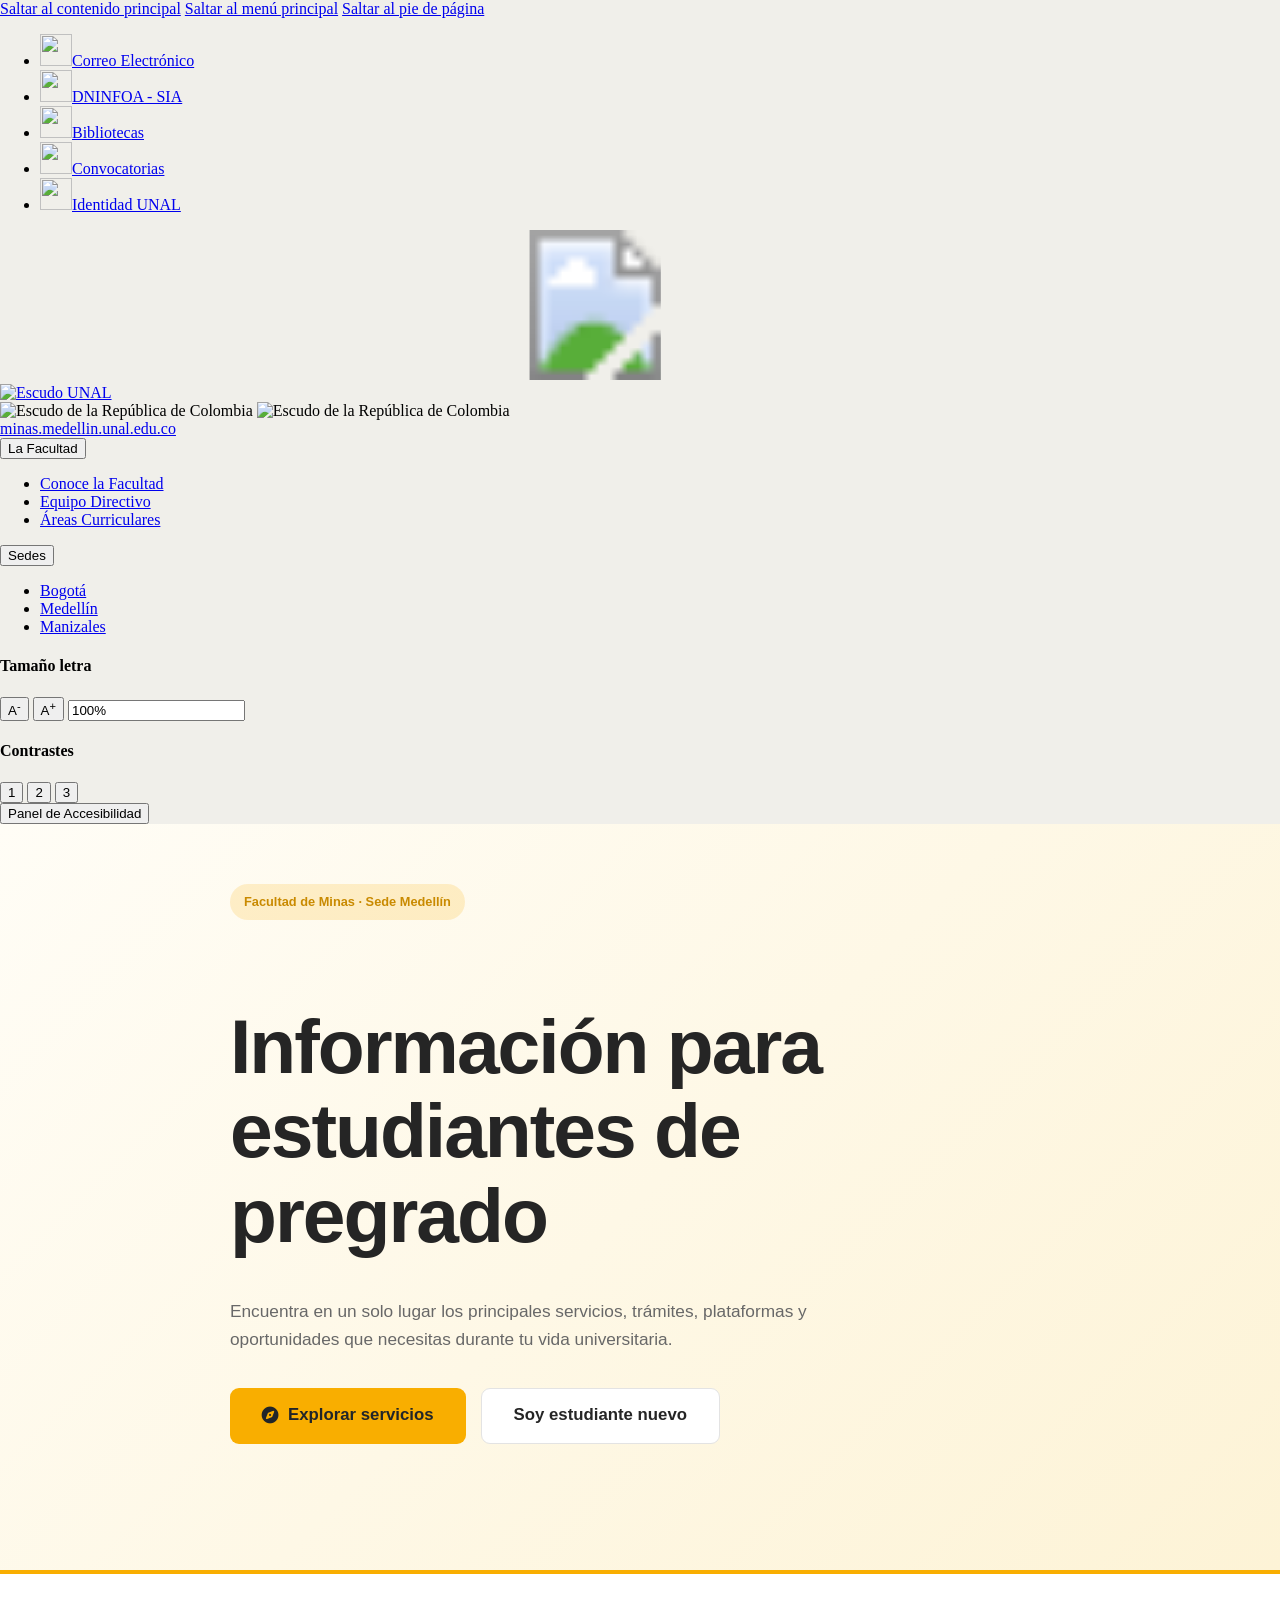
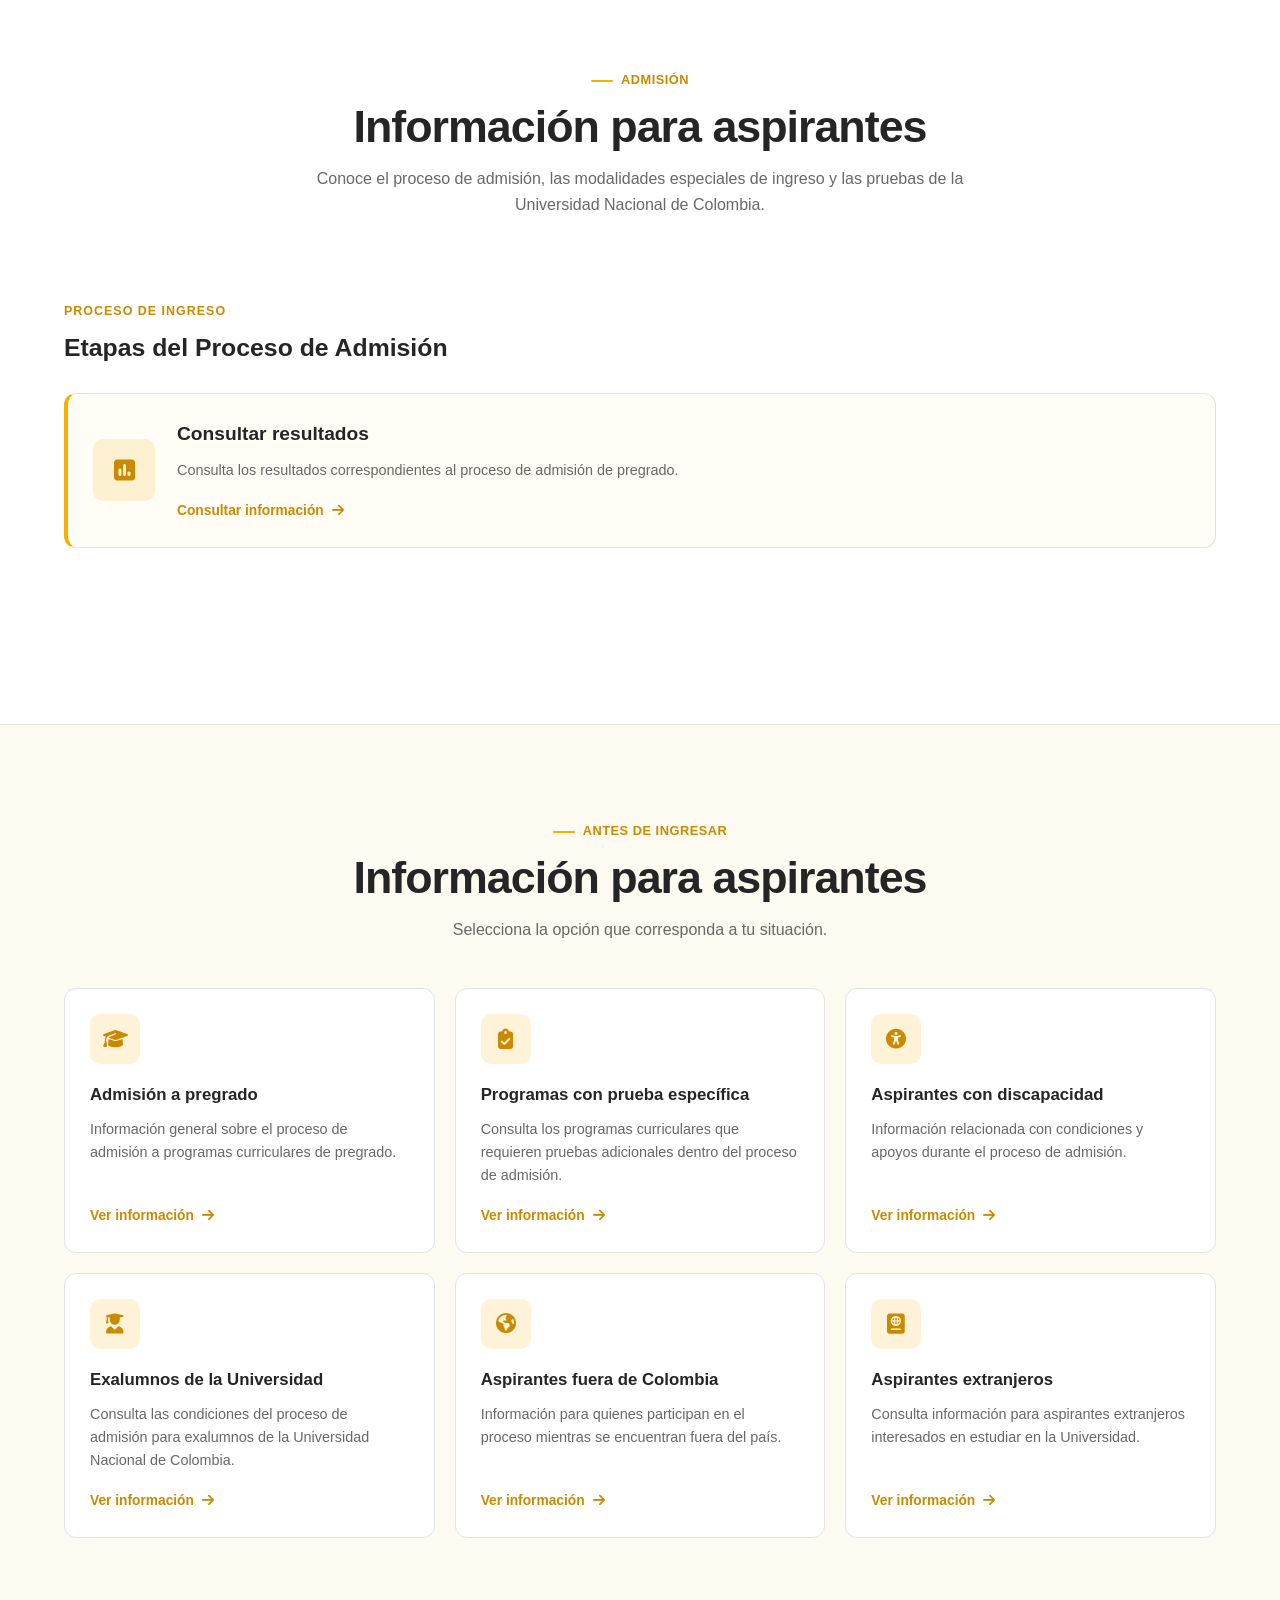
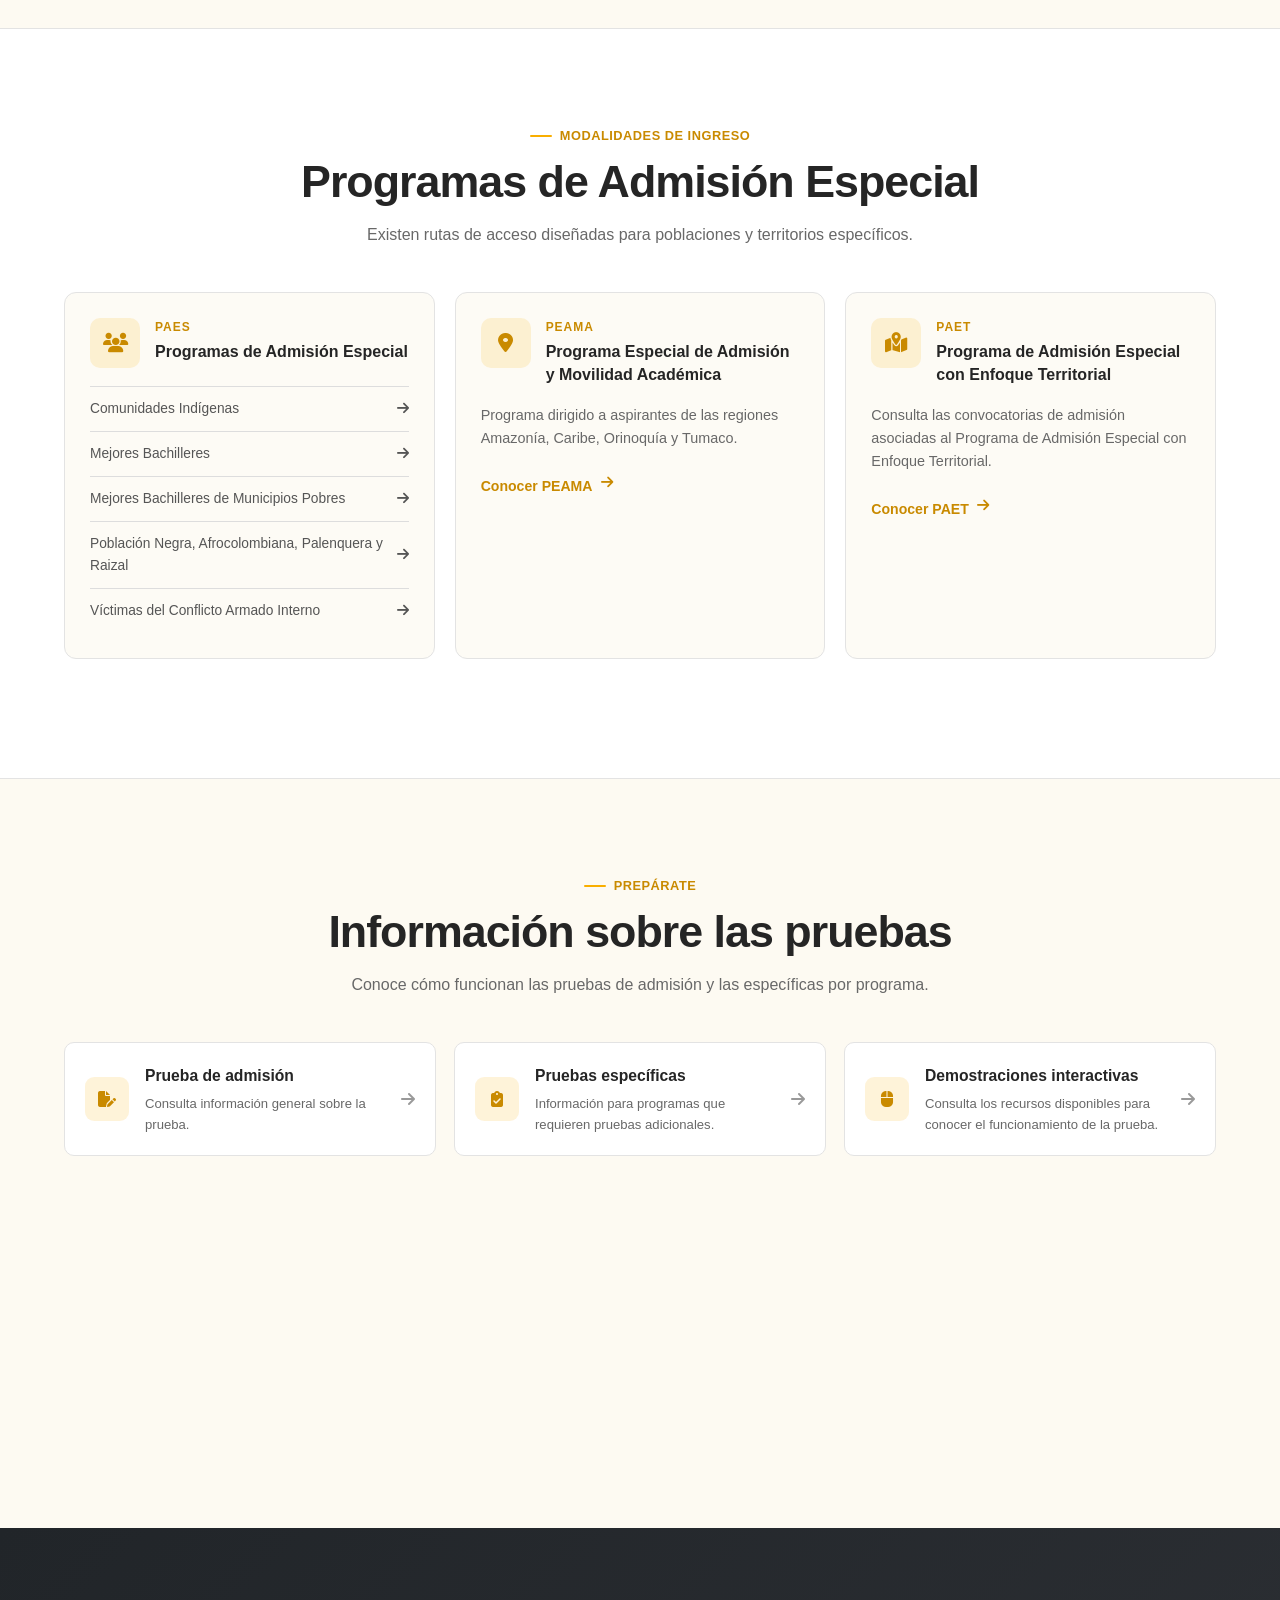
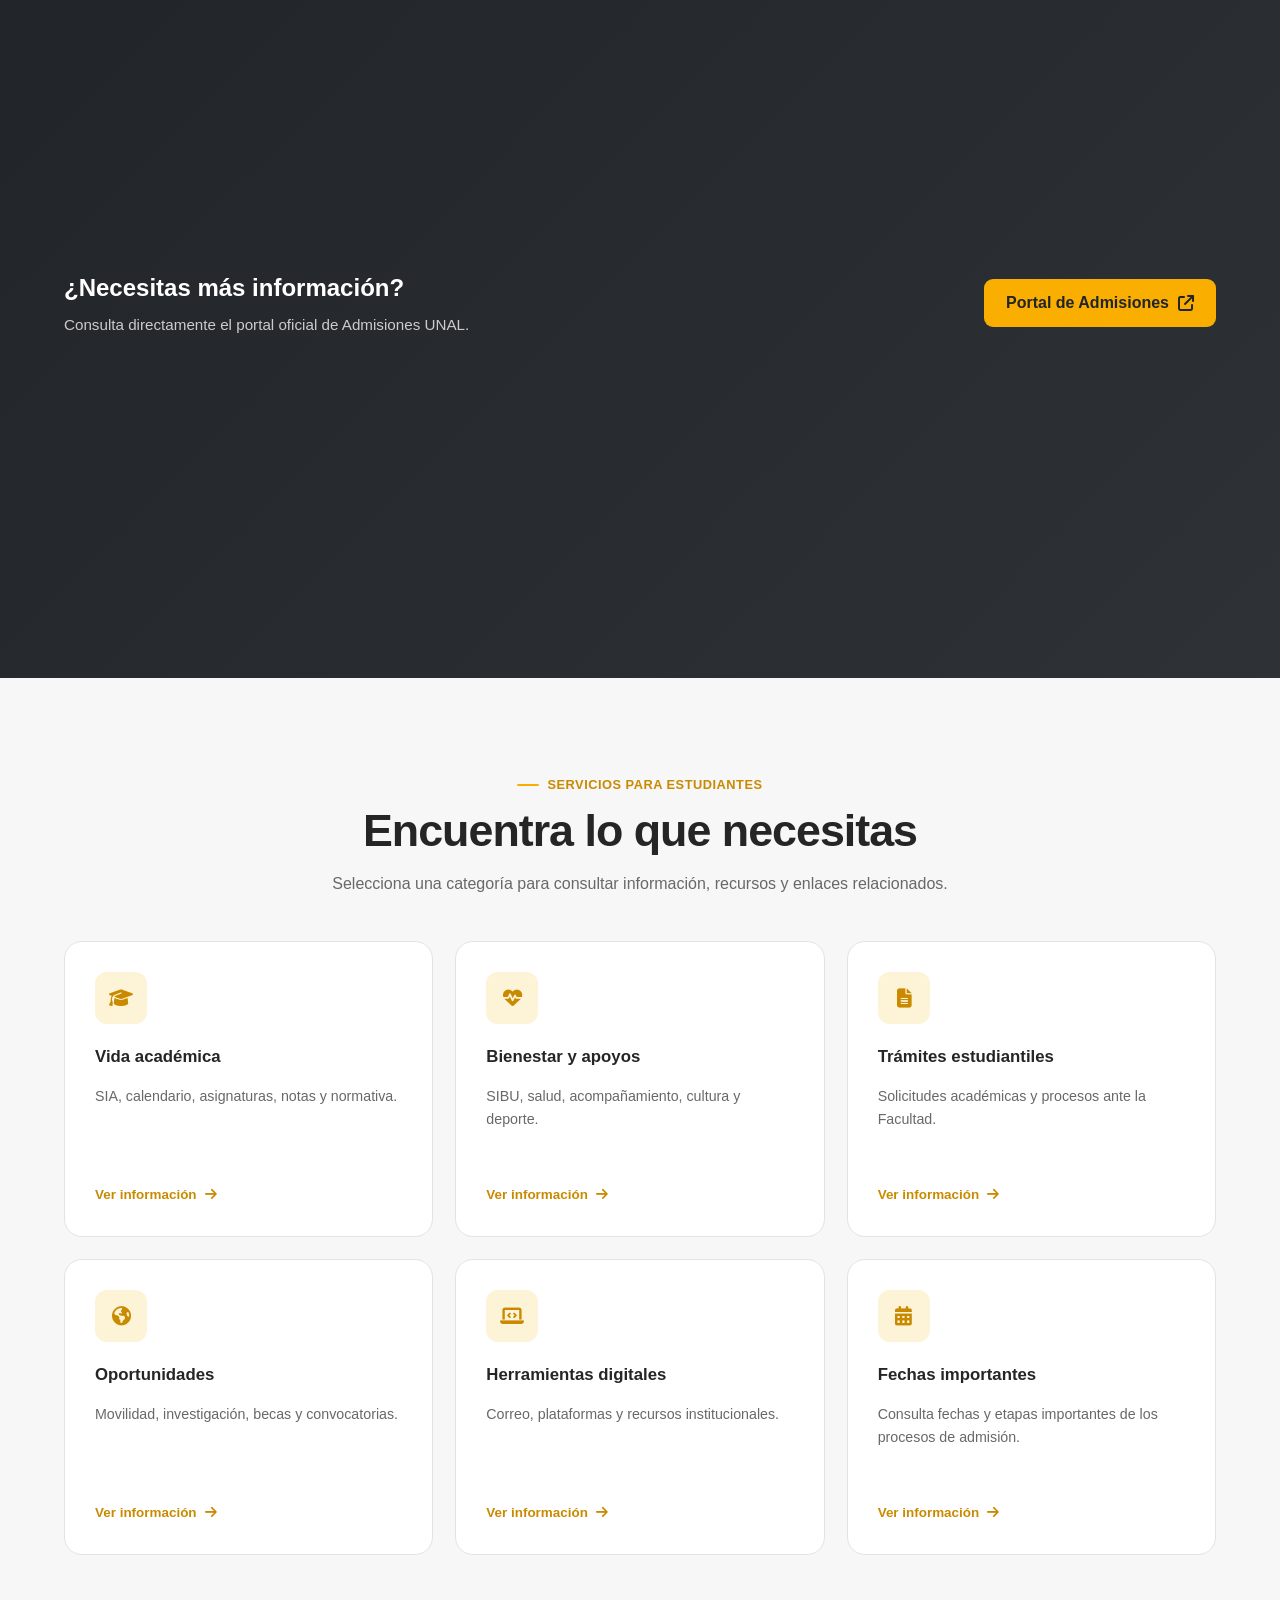
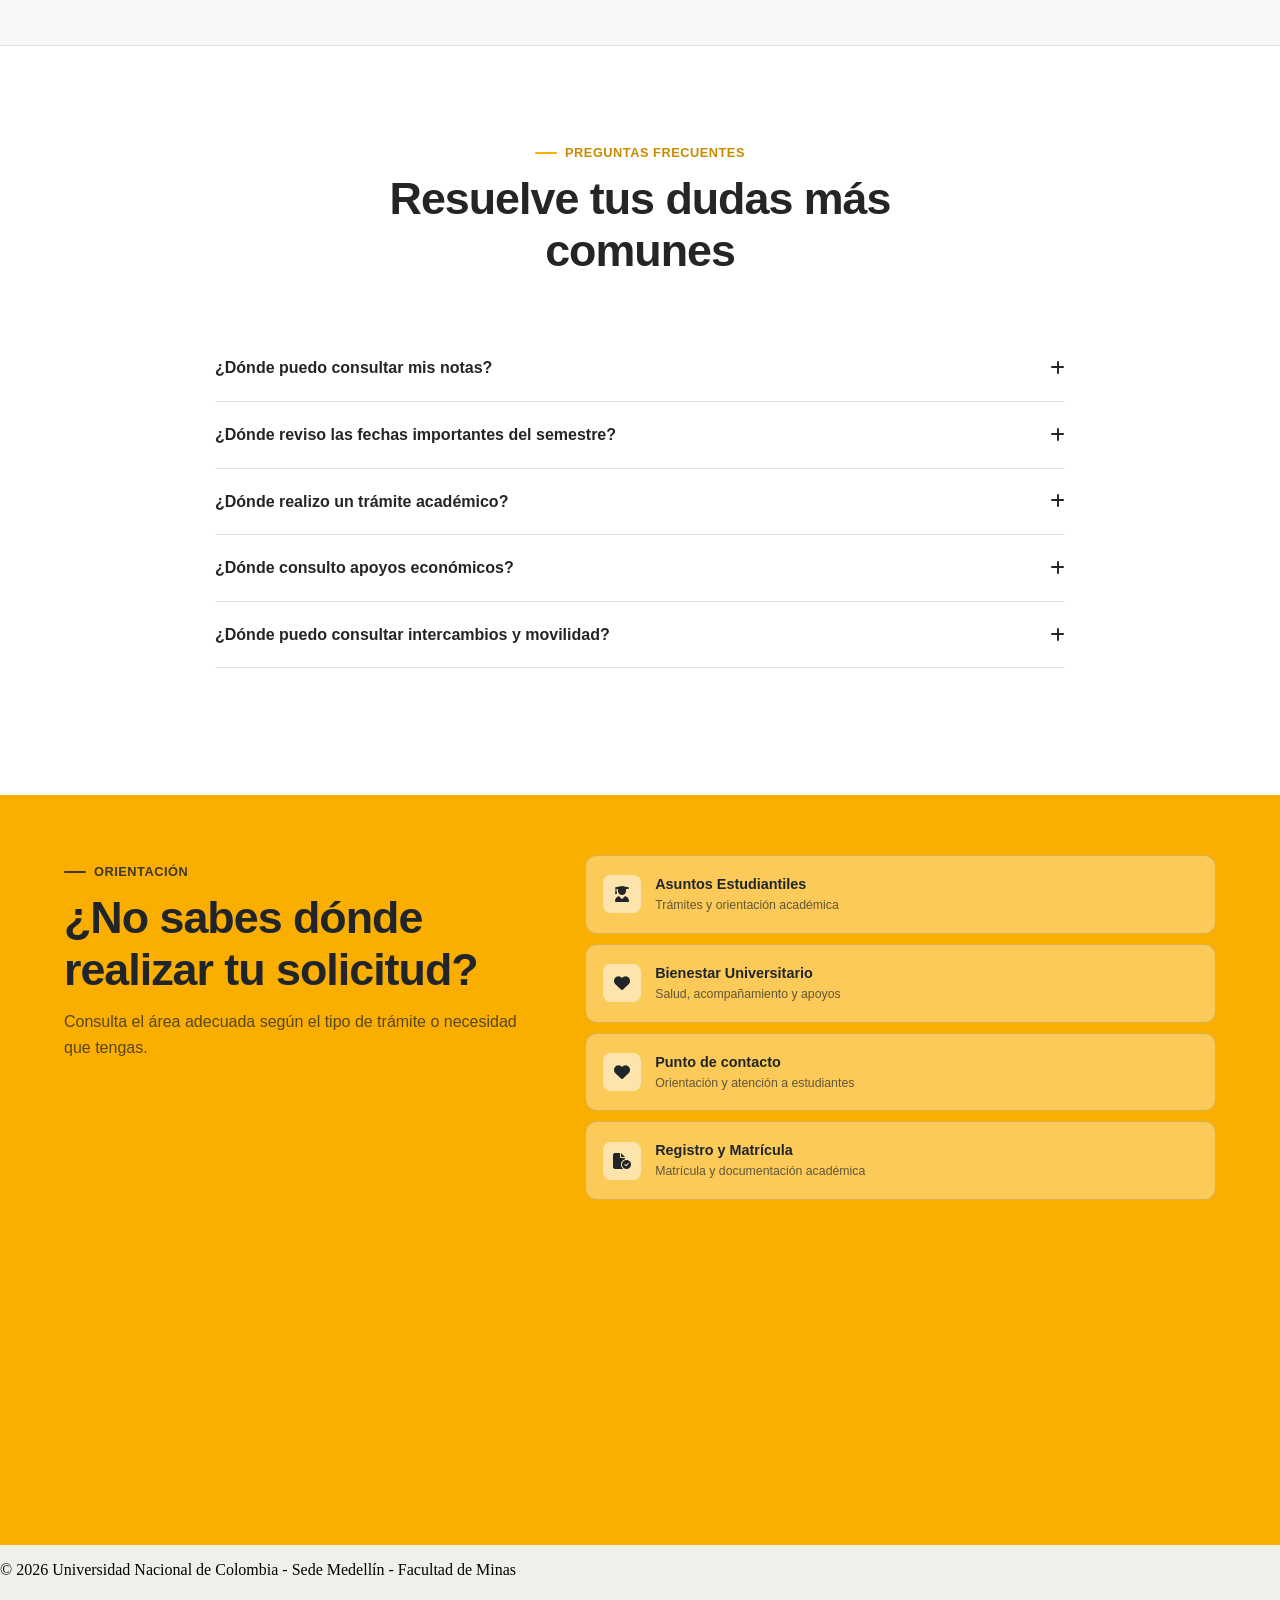
==== otra.html @ f1020b3e "Css modificado" ====
<!DOCTYPE html>
<html lang="es-es" dir="ltr">
<head>
    <meta charset="utf-8">
    <meta name="viewport" content="width=device-width, initial-scale=1.0, minimum-scale=0.5, maximum-scale=5, user-scalable=yes">
    <title>Información para Estudiantes y Aspirantes | Facultad de Minas - UNAL</title>

    <!-- Favicon e Iconos -->
    <link href="https://minas.medellin.unal.edu.co/media/templates/site/unal/images/favicon.ico" rel="icon" type="image/x-icon">
    <link rel="stylesheet" href="https://cdnjs.cloudflare.com/ajax/libs/font-awesome/6.6.0/css/all.min.css">
    <link rel="stylesheet" href="https://cdn.jsdelivr.net/npm/@tabler/icons-webfont@latest/tabler-icons.min.css">

    <!-- Estilos Oficiales UNAL (Joomla Template) -->
    <link href="https://minas.medellin.unal.edu.co/media/templates/site/unal/css/frontend.css?2bc458" rel="stylesheet">
    <link href="https://minas.medellin.unal.edu.co/media/templates/site/unal/css/accesibilidad.css?2bc458" rel="stylesheet">
    <link href="https://minas.medellin.unal.edu.co/media/templates/site/unal/css/bootstrap.min.css?2bc458" rel="stylesheet">
    <link href="https://minas.medellin.unal.edu.co/media/templates/site/unal/css/bootstrap-theme.min.css?2bc458" rel="stylesheet">
    <link href="https://minas.medellin.unal.edu.co/media/templates/site/unal/css/reset.css?2bc458" rel="stylesheet">
    <link href="https://minas.medellin.unal.edu.co/media/templates/site/unal/css/unal.css?2bc458" rel="stylesheet">
    <link href="https://minas.medellin.unal.edu.co/media/templates/site/unal/css/base.css?2bc458" rel="stylesheet">
    <link href="https://minas.medellin.unal.edu.co/media/templates/site/unal/css/tablet.css?2bc458" rel="stylesheet">
    <link href="https://minas.medellin.unal.edu.co/media/templates/site/unal/css/phone.css?2bc458" rel="stylesheet">
    <link href="https://minas.medellin.unal.edu.co/media/templates/site/unal/css/small.css?2bc458" rel="stylesheet">
    <link href="https://minas.medellin.unal.edu.co/media/templates/site/unal/css/sede.css?2bc458" rel="stylesheet">
    <link href="https://minas.medellin.unal.edu.co/media/templates/site/unal/css/template.css?2bc458" rel="stylesheet">
    <link href="https://minas.medellin.unal.edu.co/media/templates/site/unal/css/user.css?2bc458" rel="stylesheet">

    <!-- ============================================================
         ESTILOS UNIFICADOS — PALETA AMARILLA + SISTEMA DE BANDAS
    ============================================================ -->
        <style>
        /* =========================================
           VARIABLES GLOBALES
        ========================================= */
        :root {
            --primary: #f9ae00;          
            --primary-dark: #c98a00;     
            --primary-light: #fdf3d6;    

            --text: #252525;
            --text-soft: #686868;
            --text-on-primary: #212529;  

            --white: #ffffff;
            --border: #e3e3e3;
            --background-soft: #f6f7f6;

            --shadow: 0 12px 35px rgba(0, 0, 0, 0.08);
            --modal-shadow: 0 25px 70px rgba(0, 0, 0, 0.25);

            --radius: 18px;
            /* Ancho máximo del contenido para que no se estire */
            --container: 1180px; 
            --header-height: 150px; 

            /* compatibilidad UNAL */
            --text-color: #212529;
            --link-color: var(--primary);
            --background-color: #f0efea;
        }

        body {
            background-color: var(--background-color);
            margin: 0;
            /* Evita scroll horizontal por desbordamiento */
            overflow-x: hidden; 
        }

        /* =========================================
           MENÚ DESPLEGABLE UNAL
        ========================================= */
        .dropdown-menu li:hover,
        .dropdown-menu li:focus-within,
        ul.dropdown-menu li:hover,
        ul.dropdown-menu li:focus-within {
            background-color: var(--primary, #f9ae00) !important;
        }
        .dropdown-menu a:hover,
        .dropdown-menu a:focus,
        .dropdown-menu a:active,
        .dropdown-menu li:hover a,
        .dropdown-item:hover,
        .dropdown-item:focus,
        .dropdown-item:active {
            background-color: var(--primary, #f9ae00) !important;
            color: var(--text-on-primary) !important;
            text-decoration: none !important;
        }

        /* ============================================================
           WRAPPER DE AISLAMIENTO Y CONTENEDOR
        ============================================================ */
        .unal-app {
            font-family: "Inter", Arial, sans-serif;
            color: var(--text);
            background: white;
            line-height: 1.6;
            overflow-x: hidden;
        }

        .unal-app *,
        .unal-app *::before,
        .unal-app *::after {
            box-sizing: border-box;
        }

        .unal-app a { color: inherit; text-decoration: none; }
        .unal-app button { font: inherit; }
        .unal-app img { max-width: 100%; height: auto; }

        /* ESTA ES LA CORRECCIÓN CLAVE: El contenedor ahora tiene ancho máximo */
        .app-container {
            width: min(90%, var(--container));
            margin: 0 auto;
            /* Nos aseguramos que sea un bloque flex para heredar la alineación */
            display: flex;
            flex-direction: column;
            flex: 1; 
        }

        /* ============================================================
           SISTEMA DE PANTALLAS COMPLETAS Y BANDAS
        ============================================================ */
        .unal-app .band,
        .unal-app .hero,
        .unal-app .contact-band,
        .unal-app .admission-cta {
            width: 100%;
            min-height: calc(100vh - var(--header-height)); 
            display: flex;
            flex-direction: column;
            /* Centrado vertical por defecto para Hero, CTA y Contacto */
            justify-content: center; 
            padding: 60px 0;
        }

        /* Para secciones con mucho contenido, alinear arriba para que fluya natural */
        .unal-app .band--white,
        .unal-app .band--cream,
        .unal-app .band--soft {
            justify-content: flex-start; 
            padding-top: 90px;
            padding-bottom: 90px;
        }

        .unal-app .band--white  { background: #ffffff; }
        .unal-app .band--cream  { background: #fdfaf2; }
        .unal-app .band--soft   { background: #f6f7f6; }

        .unal-app .band + .band {
            border-top: 1px solid var(--border);
        }

        /* HERO ESPECÍFICO */
        .unal-app .hero {
            background: linear-gradient(135deg, #fffdf6 0%, #fdf3d6 100%);
            border-bottom: 4px solid var(--primary);
        }

        .unal-app .hero-content {
            max-width: 820px; /* Limita el texto del hero para que no se estire */
        }

        .unal-app .eyebrow {
            display: inline-block;
            margin-bottom: 20px;
            padding: 8px 14px;
            border-radius: 999px;
            background: rgba(249, 174, 0, 0.18);
            color: var(--primary-dark);
            font-size: 0.8rem;
            font-weight: 700;
            align-self: flex-start;
        }

        .unal-app .hero h1 {
            font-size: clamp(3rem, 6vw, 5.5rem);
            line-height: 1.1;
            margin-bottom: 24px;
            letter-spacing: -2px;
            color: var(--text);
        }

        .unal-app .hero p {
            max-width: 670px;
            color: var(--text-soft);
            font-size: 1.08rem;
            margin-bottom: 34px;
        }

        .unal-app .hero-buttons {
            display: flex;
            gap: 15px;
        }

        /* BOTONES */
        .unal-app .btn {
            min-height: 48px;
            display: inline-flex;
            align-items: center;
            justify-content: center;
            gap: 9px;
            padding: 0 22px;
            border-radius: 9px;
            border: none;
            cursor: pointer;
            font-weight: 700;
            transition: 0.2s;
            text-decoration: none;
        }

        .unal-app .hero-buttons .btn {
            min-height: 56px;
            padding: 0 32px;
            font-size: 1.05rem;
        }

        .unal-app .btn-primary {
            background: var(--primary);
            color: var(--text-on-primary);
        }
        .unal-app .btn-primary:hover {
            background: var(--primary-dark);
            transform: translateY(-2px);
            color: var(--white);
        }

        .unal-app .btn-secondary {
            background: white;
            color: var(--text);
            border: 1px solid var(--border);
        }
        .unal-app .btn-secondary:hover {
            border-color: var(--primary);
            color: var(--primary-dark);
        }

        /* ENCABEZADOS DE SECCIÓN */
        .unal-app .section-heading {
            max-width: 700px;
            margin-bottom: 45px;
        }

        .unal-app .section-heading.centered {
            margin-left: auto;
            margin-right: auto;
            text-align: center;
        }

        .unal-app .section-tag {
            display: inline-flex;
            align-items: center;
            justify-content: center;
            gap: 8px;
            color: var(--primary-dark);
            font-size: 0.8rem;
            font-weight: 700;
            letter-spacing: 0.04em;
            text-transform: uppercase;
            margin-bottom: 10px;
        }

        .unal-app .section-tag::before {
            content: "";
            display: inline-block;
            width: 22px;
            height: 2px;
            background: var(--primary);
            border-radius: 2px;
        }

        .unal-app .section-heading h2,
        .unal-app .contact-box h2 {
            font-size: clamp(2rem, 3.5vw, 3rem);
            line-height: 1.15;
            letter-spacing: -1px;
            color: var(--text);
            margin: 0 0 14px;
        }

        .unal-app .section-heading p {
            color: var(--text-soft);
            margin: 0;
        }

        /* ============================================================
           SECCIÓN ADMISIÓN (TARJETAS)
        ============================================================ */
        .unal-app .admission-block {
            padding: 40px 0;
        }
        .unal-app .admission-block + .admission-block {
            border-top: 1px dashed var(--border);
        }
        .unal-app .admission-block-heading {
            margin-bottom: 25px;
        }
        .unal-app .admission-block-heading > span {
            display: block;
            font-size: 0.78rem;
            font-weight: 700;
            text-transform: uppercase;
            letter-spacing: 0.08em;
            color: var(--primary-dark);
            margin-bottom: 6px;
        }
        .unal-app .admission-block-heading h3 {
            margin: 0 0 8px;
            font-size: 1.55rem;
            font-weight: 700;
            color: var(--text);
        }
        .unal-app .admission-block-heading p {
            margin: 0;
            color: var(--text-soft);
        }

        .unal-app .admission-grid {
            display: grid;
            grid-template-columns: repeat(3, 1fr);
            gap: 20px;
        }

        .unal-app .admission-card {
            position: relative;
            display: flex;
            flex-direction: column;
            padding: 25px;
            background: #ffffff;
            border: 1px solid var(--border);
            border-radius: 12px;
            color: inherit;
            text-decoration: none;
            transition: transform 0.25s ease, border-color 0.25s ease, box-shadow 0.25s ease;
        }

        .unal-app .admission-card:hover {
            transform: translateY(-4px);
            border-color: var(--primary);
            box-shadow: 0 10px 28px rgba(0, 0, 0, 0.08);
        }

        .unal-app .admission-icon {
            width: 50px;
            height: 50px;
            display: flex;
            align-items: center;
            justify-content: center;
            border-radius: 10px;
            background: rgba(249, 174, 0, 0.15);
            color: var(--primary-dark);
            font-size: 1.25rem;
            margin-bottom: 18px;
        }

        .unal-app .admission-card h4 {
            margin: 0 0 9px;
            font-size: 1.05rem;
            font-weight: 700;
            color: var(--text);
        }

        .unal-app .admission-card p {
            flex: 1;
            margin: 0 0 18px;
            font-size: 0.9rem;
            line-height: 1.6;
            color: var(--text-soft);
        }

        .unal-app .admission-link {
            display: flex;
            align-items: center;
            gap: 8px;
            font-size: 0.86rem;
            font-weight: 600;
            color: var(--primary-dark);
        }

        .unal-app .admission-card:hover .admission-link {
            color: var(--text);
        }

        .unal-app .admission-featured-grid {
            width: 100%;
        }

        .unal-app .admission-card-featured {
            flex-direction: row;
            align-items: center;
            gap: 22px;
            background: #fffdf6;
            border-left: 4px solid var(--primary);
        }

        .unal-app .admission-card-featured .admission-icon {
            flex-shrink: 0;
            width: 62px;
            height: 62px;
            margin: 0;
            font-size: 1.5rem;
        }

        .unal-app .admission-card-featured h4 {
            font-size: 1.2rem;
        }

        /* ADMISIÓN ESPECIAL */
        .unal-app .special-admission-grid {
            display: grid;
            grid-template-columns: repeat(3, 1fr);
            gap: 20px;
        }

        .unal-app .special-admission-card {
            padding: 25px;
            background: #fdfbf5;
            border-radius: 12px;
            border: 1px solid var(--border);
        }

        .unal-app .special-admission-header {
            display: flex;
            align-items: flex-start;
            gap: 15px;
            margin-bottom: 18px;
        }

        .unal-app .special-admission-header .admission-icon {
            flex-shrink: 0;
            margin: 0;
        }

        .unal-app .special-code {
            display: block;
            margin-bottom: 4px;
            font-size: 0.75rem;
            font-weight: 800;
            color: var(--primary-dark);
            letter-spacing: 0.08em;
        }

        .unal-app .special-admission-card h4 {
            margin: 0;
            font-size: 1rem;
            line-height: 1.4;
            color: var(--text);
        }

        .unal-app .special-admission-card p {
            color: var(--text-soft);
            font-size: 0.9rem;
            line-height: 1.6;
        }

        .unal-app .special-links {
            display: flex;
            flex-direction: column;
        }

        .unal-app .special-links a {
            display: flex;
            align-items: center;
            justify-content: space-between;
            gap: 10px;
            padding: 11px 0;
            border-top: 1px solid #ddd;
            color: #555;
            font-size: 0.86rem;
            text-decoration: none;
        }

        .unal-app .special-links a:hover {
            color: var(--primary-dark);
        }

        .unal-app .special-main-link {
            display: inline-flex;
            gap: 8px;
            margin-top: 10px;
            color: var(--primary-dark);
            font-size: 0.88rem;
            font-weight: 600;
            text-decoration: none;
        }

        .unal-app .special-main-link:hover {
            color: var(--text);
        }

        /* PRUEBAS */
        .unal-app .tests-grid {
            display: grid;
            grid-template-columns: repeat(3, 1fr);
            gap: 18px;
        }

        .unal-app .test-card {
            display: grid;
            grid-template-columns: auto 1fr auto;
            align-items: center;
            gap: 16px;
            padding: 20px;
            border: 1px solid var(--border);
            border-radius: 10px;
            background: #fff;
            color: inherit;
            text-decoration: none;
            transition: 0.25s ease;
        }

        .unal-app .test-card > i:first-child {
            width: 44px;
            height: 44px;
            display: flex;
            align-items: center;
            justify-content: center;
            border-radius: 9px;
            background: rgba(249, 174, 0, 0.15);
            color: var(--primary-dark);
        }

        .unal-app .test-card > i:last-child {
            color: #999;
        }

        .unal-app .test-card h4 {
            margin: 0 0 5px;
            color: var(--text);
            font-size: 0.98rem;
        }

        .unal-app .test-card p {
            margin: 0;
            color: var(--text-soft);
            font-size: 0.82rem;
        }

        .unal-app .test-card:hover {
            transform: translateY(-3px);
            border-color: var(--primary);
            box-shadow: 0 8px 20px rgba(0, 0, 0, 0.07);
        }

        /* CTA PORTAL */
        .unal-app .admission-cta {
            background: linear-gradient(135deg, #212529 0%, #2e3136 100%);
            color: #fff;
        }

        .unal-app .admission-cta .app-container {
            display: flex;
            flex-direction: row;
            justify-content: space-between;
            align-items: center;
            gap: 30px;
            flex-wrap: wrap;
        }

        .unal-app .admission-cta h3 {
            margin: 0 0 6px;
            color: #fff;
            font-size: 1.5rem;
        }

        .unal-app .admission-cta p {
            margin: 0;
            color: #ccc;
            font-size: 0.95rem;
        }

        /* ============================================================
           SERVICIOS (HUB)
        ============================================================ */
        .unal-app .hub-grid {
            display: grid;
            grid-template-columns: repeat(3, 1fr);
            gap: 22px;
        }

        .unal-app .hub-card {
            width: 100%;
            min-height: 230px;
            padding: 30px;
            background: white;
            border: 1px solid var(--border);
            border-radius: var(--radius);
            cursor: pointer;
            text-align: left;
            transition: 0.25s;
            color: var(--text);
        }

        .unal-app .hub-card:hover {
            transform: translateY(-5px);
            border-color: transparent;
            box-shadow: var(--shadow);
        }

        .unal-app .hub-icon {
            width: 52px;
            height: 52px;
            display: grid;
            place-items: center;
            margin-bottom: 20px;
            border-radius: 12px;
            background: var(--primary-light);
            color: var(--primary-dark);
            font-size: 1.2rem;
        }

        .unal-app .hub-card h3 {
            margin-bottom: 10px;
            font-size: 1.05rem;
            color: var(--text);
        }

        .unal-app .hub-card p {
            min-height: 66px;
            color: var(--text-soft);
            font-size: 0.89rem;
        }

        .unal-app .hub-card span {
            display: inline-flex;
            align-items: center;
            gap: 8px;
            margin-top: 18px;
            color: var(--primary-dark);
            font-size: 0.84rem;
            font-weight: 700;
        }

        /* ============================================================
           FAQ
        ============================================================ */
        .unal-app .faq-container {
            max-width: 850px;
            margin: 0 auto;
            width: 100%;
        }

        .unal-app details {
            padding: 20px 0;
            border-bottom: 1px solid var(--border);
        }

        .unal-app summary {
            display: flex;
            align-items: center;
            justify-content: space-between;
            cursor: pointer;
            list-style: none;
            font-weight: 700;
            color: var(--text);
        }

        .unal-app summary::-webkit-details-marker { display: none; }

        .unal-app details p {
            max-width: 760px;
            padding-top: 15px;
            color: var(--text-soft);
            font-size: 0.9rem;
        }

        /* ============================================================
           CONTACTO FULL WIDTH
        ============================================================ */
        .unal-app .contact-band {
            background: var(--primary);
        }

        .unal-app .contact-box {
            display: grid;
            grid-template-columns: 0.85fr 1.15fr;
            gap: 55px;
            color: var(--text-on-primary);
        }

        .unal-app .section-tag.light {
            color: var(--text-on-primary);
            opacity: 0.85;
        }

        .unal-app .section-tag.light::before {
            background: var(--text-on-primary);
        }

        .unal-app .contact-box h2 {
            color: var(--text-on-primary);
        }

        .unal-app .contact-box p {
            margin-top: 14px;
            color: rgba(33, 37, 41, 0.75);
        }

        .unal-app .contact-options {
            display: grid;
            gap: 10px;
        }

        .unal-app .contact-options a {
            display: flex;
            align-items: center;
            gap: 14px;
            padding: 17px;
            border: 1px solid rgba(33, 37, 41, 0.15);
            border-radius: 12px;
            background: rgba(255, 255, 255, 0.35) !important;
            color: var(--text-on-primary) !important;
            transition: 0.2s;
        }

        .unal-app .contact-options a:hover {
            background: rgba(255, 255, 255, 0.6) !important;
        }

        .unal-app .contact-options i {
            width: 38px;
            height: 38px;
            display: grid;
            place-items: center;
            border-radius: 8px;
            background: rgba(255, 255, 255, 0.5);
            color: var(--text-on-primary);
        }

        .unal-app .contact-options strong,
        .unal-app .contact-options span { display: block; }

        .unal-app .contact-options strong { font-size: 0.9rem; }
        .unal-app .contact-options span { color: rgba(33, 37, 41, 0.7); font-size: 0.77rem; }

        /* ============================================================
           MODALES
        ============================================================ */
        .unal-app .modal {
            position: fixed;
            inset: 0;
            z-index: 9999;
            display: none;
            align-items: center;
            justify-content: center;
            padding: 25px;
        }

        .unal-app .modal.active { display: flex; }

        .unal-app .modal-overlay {
            position: absolute;
            inset: 0;
            background: rgba(0, 0, 0, 0.58);
            backdrop-filter: blur(4px);
        }

        .unal-app .modal-content {
            position: relative;
            z-index: 2;
            width: min(100%, 720px);
            max-height: 88vh;
            overflow-y: auto;
            padding: 35px;
            border-radius: 22px;
            background: white;
            box-shadow: var(--modal-shadow);
            animation: modalAppear 0.25s ease;
        }

        @keyframes modalAppear {
            from { opacity: 0; transform: translateY(20px) scale(0.98); }
            to { opacity: 1; transform: translateY(0) scale(1); }
        }

        .unal-app .modal-close {
            position: absolute;
            top: 20px;
            right: 20px;
            width: 38px;
            height: 38px;
            display: grid;
            place-items: center;
            border: none;
            border-radius: 50%;
            background: #f1f1f1;
            color: #444;
            cursor: pointer;
        }

        .unal-app .modal-close:hover { background: #e5e5e5; }

        .unal-app .modal-header {
            display: flex;
            align-items: center;
            gap: 16px;
            padding-right: 45px;
            margin-bottom: 20px;
        }

        .unal-app .modal-icon {
            flex: 0 0 auto;
            width: 56px;
            height: 56px;
            display: grid;
            place-items: center;
            border-radius: 14px;
            background: var(--primary-light);
            color: var(--primary-dark);
            font-size: 1.3rem;
        }

        .unal-app .modal-label {
            color: var(--primary-dark);
            font-size: 0.75rem;
            font-weight: 700;
            text-transform: uppercase;
            letter-spacing: 0.5px;
        }

        .unal-app .modal-header h2 {
            margin-top: 2px;
            font-size: 1.55rem;
            line-height: 1.2;
            color: var(--text);
        }

        .unal-app .modal-intro {
            margin-bottom: 25px;
            color: var(--text-soft);
            font-size: 0.92rem;
        }

        .unal-app .modal-links { display: grid; gap: 12px; }

        .unal-app .modal-link {
            display: grid;
            grid-template-columns: 1fr 20px;
            align-items: center;
            gap: 15px;
            padding: 17px;
            border: 1px solid var(--border);
            border-radius: 12px;
            transition: 0.2s;
            color: var(--text);
        }

        .unal-app .modal-link:hover {
            border-color: var(--primary);
            background: #fffcf2;
        }

        .unal-app .modal-link strong,
        .unal-app .modal-link span { display: block; }

        .unal-app .modal-link strong { margin-bottom: 4px; font-size: 0.92rem; }
        .unal-app .modal-link span { color: var(--text-soft); font-size: 0.79rem; }
        .unal-app .modal-link > i { color: var(--primary-dark); font-size: 0.84rem; }

        .unal-app .modal-tip {
            display: flex;
            gap: 14px;
            margin-top: 25px;
            padding: 18px;
            border-radius: 12px;
            background: var(--primary-light);
        }

        .unal-app .modal-tip > i { margin-top: 3px; color: var(--primary-dark); }
        .unal-app .modal-tip strong { font-size: 0.89rem; color: var(--text-on-primary); }
        .unal-app .modal-tip p { margin-top: 4px; color: #6b5a2a; font-size: 0.8rem; }

        /* FECHAS */
        .unal-app .modal-large { width: min(100%, 860px); }
        .unal-app .date-group { margin-top: 28px; padding-top: 25px; border-top: 1px solid var(--border); }
        .unal-app .date-group:first-of-type { margin-top: 10px; }
        .unal-app .date-group-header { display: flex; align-items: flex-start; gap: 14px; margin-bottom: 18px; }
        .unal-app .date-group-icon {
            flex: 0 0 auto; width: 44px; height: 44px; display: grid; place-items: center;
            border-radius: 11px; background: var(--primary-light); color: var(--primary-dark);
        }
        .unal-app .date-group-header span {
            display: block; margin-bottom: 2px; color: var(--primary-dark);
            font-size: 0.73rem; font-weight: 700; text-transform: uppercase;
        }
        .unal-app .date-group-header h3 { max-width: 660px; font-size: 1.05rem; line-height: 1.35; color: var(--text); }
        .unal-app .date-list { display: grid; gap: 10px; }
        .unal-app .date-item {
            display: grid; grid-template-columns: 38px 1fr 18px; align-items: center;
            gap: 12px; padding: 15px; border: 1px solid var(--border); border-radius: 11px; transition: 0.2s; color: var(--text);
        }
        .unal-app .date-item:hover { border-color: var(--primary); background: #fffcf2; }
        .unal-app .date-marker {
            width: 36px; height: 36px; display: grid; place-items: center;
            border-radius: 9px; background: var(--background-soft); color: var(--primary-dark);
        }
        .unal-app .date-item strong, .unal-app .date-item span { display: block; }
        .unal-app .date-item strong { margin-bottom: 3px; font-size: 0.88rem; }
        .unal-app .date-item span { color: var(--text-soft); font-size: 0.77rem; }
        .unal-app .date-item > i { color: var(--primary-dark); font-size: 0.78rem; }

        /* ============================================================
           RESPONSIVE
        ============================================================ */
        @media (max-height: 700px) {
            .unal-app .band,
            .unal-app .hero,
            .unal-app .contact-band,
            .unal-app .admission-cta {
                min-height: auto;
                padding: 80px 0;
            }
        }

        @media (max-width: 1050px) {
            .unal-app .admission-grid { grid-template-columns: repeat(2, 1fr); }
            .unal-app .special-admission-grid { grid-template-columns: 1fr; }
            .unal-app .tests-grid { grid-template-columns: 1fr; }
        }

        @media (max-width: 950px) {
            .unal-app .hub-grid { grid-template-columns: repeat(2, 1fr); }
            .unal-app .contact-box { grid-template-columns: 1fr; }
        }

        @media (max-width: 768px) {
            .unal-app .band,
            .unal-app .hero,
            .unal-app .contact-band,
            .unal-app .admission-cta {
                min-height: auto;
                padding: 70px 0;
            }
            .unal-app .hero h1 { font-size: clamp(2.5rem, 8vw, 3.5rem); }
            .unal-app .hero-buttons { flex-direction: column; }
            .unal-app .hub-grid { grid-template-columns: 1fr; }
            .unal-app .admission-grid { grid-template-columns: 1fr; }
            .unal-app .admission-card-featured { flex-direction: column; align-items: flex-start; }
            .unal-app .admission-cta .app-container { flex-direction: column; align-items: flex-start; }
            .unal-app .admission-cta .btn { width: 100%; text-align: center; }
            .unal-app .modal { padding: 12px; }
            .unal-app .modal-content { padding: 28px 20px; }
            .unal-app .modal-header { align-items: flex-start; }
            .unal-app .modal-header h2 { font-size: 1.3rem; }
            .unal-app .date-item { grid-template-columns: 34px 1fr; }
            .unal-app .date-item > i { display: none; }
        }
    </style>
</head>

<body class="home">
    <!-- Skip Links -->
    <a href="#main-content" class="skip-link">Saltar al contenido principal</a>
    <a href="#main-menu" class="skip-link">Saltar al menú principal</a>
    <a href="#footer" class="skip-link">Saltar al pie de página</a>

    <!-- 1. Servicios Institucionales -->
    <nav id="services" aria-label="Servicios institucionales">
        <div class="indicator d-none d-md-block" aria-hidden="true"></div>
        <ul class="dropdown-menu" id="servicios" role="list">
            <li role="listitem"><a href="https://smartkey.xertica.com/cloudkey/a/unal.edu.co/user/login" target="_blank" rel="noopener noreferrer"><img src="https://minas.medellin.unal.edu.co/media/templates/site/unal/images/icnServEmail.png" width="32" height="32" alt="">Correo Electrónico</a></li>
            <li role="listitem"><a href="https://dninfoa.unal.edu.co" target="_blank" rel="noopener noreferrer"><img src="https://minas.medellin.unal.edu.co/media/templates/site/unal/images/icnServSia.png" width="32" height="32" alt="">DNINFOA - SIA</a></li>
            <li role="listitem"><a href="https://bibliotecas.unal.edu.co" target="_blank" rel="noopener noreferrer"><img src="https://minas.medellin.unal.edu.co/media/templates/site/unal/images/icnServLibrary.png" width="32" height="32" alt="">Bibliotecas</a></li>
            <li role="listitem"><a href="https://personal.unal.edu.co" target="_blank" rel="noopener noreferrer"><img src="https://minas.medellin.unal.edu.co/media/templates/site/unal/images/icnServCall.png" width="32" height="32" alt="">Convocatorias</a></li>
            <li role="listitem"><a href="https://identidad.unal.edu.co" target="_blank" rel="noopener noreferrer"><img src="https://minas.medellin.unal.edu.co/media/templates/site/unal/images/icnServIdentidad.png" width="32" height="32" alt="">Identidad UNAL</a></li>
        </ul>
    </nav>

    <!-- 2. Header Principal UNAL -->
    <header id="unalTop" role="banner">
        <div class="logo">
            <a href="https://unal.edu.co" aria-label="Ir a la página principal de la Universidad Nacional de Colombia">
                <svg width="93%" height="93%" role="img" aria-labelledby="escudo-unal-title">
                    <title id="escudo-unal-title">Escudo de la Universidad Nacional de Colombia</title>
                    <image href="https://minas.medellin.unal.edu.co/media/templates/site/unal/images/escudoUnal.svg" width="100%" height="100%" class="hidden-print" />
                </svg>
                <img src="https://minas.medellin.unal.edu.co/media/templates/site/unal/images/escudoUnal_black.png" class="d-none d-print-block" alt="Escudo UNAL" />
            </a>
        </div>
        <div class="seal">
            <img class="d-print-none" alt="Escudo de la República de Colombia" src="https://minas.medellin.unal.edu.co/media/templates/site/unal/images/sealColombia.png" width="66" height="66" />
            <img class="d-none d-print-block" alt="Escudo de la República de Colombia" src="https://minas.medellin.unal.edu.co/media/templates/site/unal/images/sealColombia_black.png" width="66" height="66" />
        </div>
        <div id="bs-navbar" class="navigation d-none d-md-block">
            <div class="site-url" id="subdominio">
                <a href='https://minas.medellin.unal.edu.co/' aria-label="Ir a la página de inicio">minas.medellin.unal.edu.co</a>
            </div>
            <nav class="navbar-dark mainMenu" id="main-menu" aria-label="Menú principal">
                <div id="main_menu_container">
                    <div class="btn-group">
                        <button class="btn btn-default dropdown-toggle" data-toggle="dropdown" aria-haspopup="true" aria-expanded="false" type="button">
                            La Facultad <span class="caret" aria-hidden="true"></span>
                        </button>
                        <ul class="dropdown-menu" role="menu">
                            <li><a class='dropdown-item' href='#'>Conoce la Facultad</a></li>
                            <li><a class='dropdown-item' href='#'>Equipo Directivo</a></li>
                            <li><a class='dropdown-item' href='#'>Áreas Curriculares</a></li>
                        </ul>
                    </div>
                    <div class="btn-group menu_sedes">
                        <button class="btn btn-default dropdown-toggle" data-toggle="dropdown" type="button" aria-haspopup="true" aria-expanded="false" aria-label="Sedes de la Universidad Nacional">Sedes<span class="caret" aria-hidden="true"></span></button>
                        <ul class="dropdown-menu" id="sedes" role="menu">
                            <li role="none"><a class="dropdown-item" href="https://bogota.unal.edu.co" target="_blank" rel="noopener">Bogotá</a></li>
                            <li role="none"><a class="dropdown-item" href="https://medellin.unal.edu.co" target="_blank" rel="noopener">Medellín</a></li>
                            <li role="none"><a class="dropdown-item" href="https://www.manizales.unal.edu.co" target="_blank" rel="noopener">Manizales</a></li>
                        </ul>
                    </div>
                </div>
            </nav>
        </div>
    </header>

    <!-- 3. Panel de Accesibilidad -->
    <aside class="tx-unal-accesibilidad" aria-label="Panel de herramientas de accesibilidad">
        <div id="panel-accesibilidad" class="panel-content container-fluid" role="region" aria-label="Configuración de accesibilidad">
            <div class="accesibilidad-container">
                <div class="accesibilidad-grupo" role="group">
                    <h4>Tamaño letra</h4>
                    <div class="accesibilidad-botones">
                        <button class="boton-panel" id="letra-disminuir" onclick="cambiarTamanioLetra('-')" type="button">A<sup aria-hidden="true">-</sup></button>
                        <button class="boton-panel" id="letra-aumentar" onclick="cambiarTamanioLetra('+')" type="button">A<sup aria-hidden="true">+</sup></button>
                        <input readonly class="letras-porcentaje" id="letter-percent" type="text" value="100%" tabindex="-1">
                    </div>
                </div>
                <div class="accesibilidad-grupo" role="group">
                    <h4>Contrastes</h4>
                    <div class="accesibilidad-botones">
                        <button class="boton-panel" onclick="cambiarContrastes(1)" type="button">1</button>
                        <button class="boton-panel" onclick="cambiarContrastes(2)" type="button">2</button>
                        <button class="boton-panel" onclick="cambiarContrastes(3)" type="button">3</button>
                    </div>
                </div>
            </div>
        </div>
        <button id="pestania-accesibilidad" aria-expanded="false" aria-controls="panel-accesibilidad">Panel de Accesibilidad</button>
    </aside>

    <!-- 4. CONTENIDO PRINCIPAL -->
    <main id="main-content" role="main" tabindex="-1">
        <div class="unal-app">

            <!-- ==========================================
                 1. HERO — FULL SCREEN
            =========================================== -->
            <section class="hero" id="inicio">
                <div class="app-container hero-content">
                    <span class="eyebrow">Facultad de Minas · Sede Medellín</span>
                    <h1>Información para estudiantes de pregrado</h1>
                    <p>Encuentra en un solo lugar los principales servicios, trámites, plataformas y oportunidades que necesitas durante tu vida universitaria.</p>
                    <div class="hero-buttons">
                        <a href="#servicios" class="btn btn-primary"><i class="fa-solid fa-compass"></i> Explorar servicios</a>
                        <button class="btn btn-secondary" onclick="openModal('modal-nuevo')">Soy estudiante nuevo</button>
                    </div>
                </div>
            </section>

            <!-- ==========================================
                 2. ADMISIÓN — ETAPAS
            =========================================== -->
            <section class="band band--white" id="admision">
                <div class="app-container">
                    <div class="section-heading centered">
                        <span class="section-tag">Admisión</span>
                        <h2>Información para aspirantes</h2>
                        <p>Conoce el proceso de admisión, las modalidades especiales de ingreso y las pruebas de la Universidad Nacional de Colombia.</p>
                    </div>
                    <div class="admission-block">
                        <div class="admission-block-heading">
                            <span>Proceso de ingreso</span>
                            <h3>Etapas del Proceso de Admisión</h3>
                        </div>
                        <div class="admission-featured-grid">
                            <a href="https://admisiones.unal.edu.co/pregrado/" target="_blank" rel="noopener noreferrer" class="admission-card admission-card-featured">
                                <div class="admission-icon"><i class="fa-solid fa-square-poll-vertical"></i></div>
                                <div>
                                    <h4>Consultar resultados</h4>
                                    <p>Consulta los resultados correspondientes al proceso de admisión de pregrado.</p>
                                    <span class="admission-link">Consultar información <i class="fa-solid fa-arrow-right"></i></span>
                                </div>
                            </a>
                        </div>
                    </div>
                </div>
            </section>

            <!-- ==========================================
                 3. ASPIRANTES — TARJETAS
            =========================================== -->
            <section class="band band--cream" id="aspirantes">
                <div class="app-container">
                    <div class="section-heading centered">
                        <span class="section-tag">Antes de ingresar</span>
                        <h2>Información para aspirantes</h2>
                        <p>Selecciona la opción que corresponda a tu situación.</p>
                    </div>
                    <div class="admission-grid">
                        <a href="https://admisiones.unal.edu.co/pregrado/" target="_blank" rel="noopener noreferrer" class="admission-card">
                            <div class="admission-icon"><i class="fa-solid fa-graduation-cap"></i></div>
                            <h4>Admisión a pregrado</h4>
                            <p>Información general sobre el proceso de admisión a programas curriculares de pregrado.</p>
                            <span class="admission-link">Ver información <i class="fa-solid fa-arrow-right"></i></span>
                        </a>
                        <a href="https://admisiones.unal.edu.co/pregrado/" target="_blank" rel="noopener noreferrer" class="admission-card">
                            <div class="admission-icon"><i class="fa-solid fa-clipboard-check"></i></div>
                            <h4>Programas con prueba específica</h4>
                            <p>Consulta los programas curriculares que requieren pruebas adicionales dentro del proceso de admisión.</p>
                            <span class="admission-link">Ver información <i class="fa-solid fa-arrow-right"></i></span>
                        </a>
                        <a href="https://admisiones.unal.edu.co/pregrado/" target="_blank" rel="noopener noreferrer" class="admission-card">
                            <div class="admission-icon"><i class="fa-solid fa-universal-access"></i></div>
                            <h4>Aspirantes con discapacidad</h4>
                            <p>Información relacionada con condiciones y apoyos durante el proceso de admisión.</p>
                            <span class="admission-link">Ver información <i class="fa-solid fa-arrow-right"></i></span>
                        </a>
                        <a href="https://admisiones.unal.edu.co/pregrado/" target="_blank" rel="noopener noreferrer" class="admission-card">
                            <div class="admission-icon"><i class="fa-solid fa-user-graduate"></i></div>
                            <h4>Exalumnos de la Universidad</h4>
                            <p>Consulta las condiciones del proceso de admisión para exalumnos de la Universidad Nacional de Colombia.</p>
                            <span class="admission-link">Ver información <i class="fa-solid fa-arrow-right"></i></span>
                        </a>
                        <a href="https://admisiones.unal.edu.co/pregrado/" target="_blank" rel="noopener noreferrer" class="admission-card">
                            <div class="admission-icon"><i class="fa-solid fa-earth-americas"></i></div>
                            <h4>Aspirantes fuera de Colombia</h4>
                            <p>Información para quienes participan en el proceso mientras se encuentran fuera del país.</p>
                            <span class="admission-link">Ver información <i class="fa-solid fa-arrow-right"></i></span>
                        </a>
                        <a href="https://admisiones.unal.edu.co/pregrado/" target="_blank" rel="noopener noreferrer" class="admission-card">
                            <div class="admission-icon"><i class="fa-solid fa-passport"></i></div>
                            <h4>Aspirantes extranjeros</h4>
                            <p>Consulta información para aspirantes extranjeros interesados en estudiar en la Universidad.</p>
                            <span class="admission-link">Ver información <i class="fa-solid fa-arrow-right"></i></span>
                        </a>
                    </div>
                </div>
            </section>

            <!-- ==========================================
                 4. ADMISIÓN ESPECIAL
            =========================================== -->
            <section class="band band--white" id="especial">
                <div class="app-container">
                    <div class="section-heading centered">
                        <span class="section-tag">Modalidades de ingreso</span>
                        <h2>Programas de Admisión Especial</h2>
                        <p>Existen rutas de acceso diseñadas para poblaciones y territorios específicos.</p>
                    </div>
                    <div class="special-admission-grid">
                        <article class="special-admission-card">
                            <div class="special-admission-header">
                                <div class="admission-icon"><i class="fa-solid fa-users"></i></div>
                                <div>
                                    <span class="special-code">PAES</span>
                                    <h4>Programas de Admisión Especial</h4>
                                </div>
                            </div>
                            <div class="special-links">
                                <a href="https://admisiones.unal.edu.co/pregrado/" target="_blank">Comunidades Indígenas <i class="fa-solid fa-arrow-right"></i></a>
                                <a href="https://admisiones.unal.edu.co/pregrado/" target="_blank">Mejores Bachilleres <i class="fa-solid fa-arrow-right"></i></a>
                                <a href="https://admisiones.unal.edu.co/pregrado/" target="_blank">Mejores Bachilleres de Municipios Pobres <i class="fa-solid fa-arrow-right"></i></a>
                                <a href="https://admisiones.unal.edu.co/pregrado/" target="_blank">Población Negra, Afrocolombiana, Palenquera y Raizal <i class="fa-solid fa-arrow-right"></i></a>
                                <a href="https://admisiones.unal.edu.co/pregrado/" target="_blank">Víctimas del Conflicto Armado Interno <i class="fa-solid fa-arrow-right"></i></a>
                            </div>
                        </article>
                        <article class="special-admission-card">
                            <div class="special-admission-header">
                                <div class="admission-icon"><i class="fa-solid fa-location-dot"></i></div>
                                <div>
                                    <span class="special-code">PEAMA</span>
                                    <h4>Programa Especial de Admisión y Movilidad Académica</h4>
                                </div>
                            </div>
                            <p>Programa dirigido a aspirantes de las regiones Amazonía, Caribe, Orinoquía y Tumaco.</p>
                            <a href="https://admisiones.unal.edu.co/pregrado/" target="_blank" class="special-main-link">Conocer PEAMA <i class="fa-solid fa-arrow-right"></i></a>
                        </article>
                        <article class="special-admission-card">
                            <div class="special-admission-header">
                                <div class="admission-icon"><i class="fa-solid fa-map-location-dot"></i></div>
                                <div>
                                    <span class="special-code">PAET</span>
                                    <h4>Programa de Admisión Especial con Enfoque Territorial</h4>
                                </div>
                            </div>
                            <p>Consulta las convocatorias de admisión asociadas al Programa de Admisión Especial con Enfoque Territorial.</p>
                            <a href="https://admisiones.unal.edu.co/pregrado/" target="_blank" class="special-main-link">Conocer PAET <i class="fa-solid fa-arrow-right"></i></a>
                        </article>
                    </div>
                </div>
            </section>

            <!-- ==========================================
                 5. PRUEBAS
            =========================================== -->
            <section class="band band--cream" id="pruebas">
                <div class="app-container">
                    <div class="section-heading centered">
                        <span class="section-tag">Prepárate</span>
                        <h2>Información sobre las pruebas</h2>
                        <p>Conoce cómo funcionan las pruebas de admisión y las específicas por programa.</p>
                    </div>
                    <div class="tests-grid">
                        <a href="https://admisiones.unal.edu.co/pregrado/" target="_blank" class="test-card">
                            <i class="fa-solid fa-file-pen"></i>
                            <div><h4>Prueba de admisión</h4><p>Consulta información general sobre la prueba.</p></div>
                            <i class="fa-solid fa-arrow-right"></i>
                        </a>
                        <a href="https://admisiones.unal.edu.co/pregrado/" target="_blank" class="test-card">
                            <i class="fa-solid fa-clipboard-check"></i>
                            <div><h4>Pruebas específicas</h4><p>Información para programas que requieren pruebas adicionales.</p></div>
                            <i class="fa-solid fa-arrow-right"></i>
                        </a>
                        <a href="https://admisiones.unal.edu.co/pregrado/" target="_blank" class="test-card">
                            <i class="fa-solid fa-computer-mouse"></i>
                            <div><h4>Demostraciones interactivas</h4><p>Consulta los recursos disponibles para conocer el funcionamiento de la prueba.</p></div>
                            <i class="fa-solid fa-arrow-right"></i>
                        </a>
                    </div>
                </div>
            </section>

            <!-- ==========================================
                 6. CTA PORTAL ADMISIONES
            =========================================== -->
            <section class="admission-cta">
                <div class="app-container">
                    <div>
                        <h3>¿Necesitas más información?</h3>
                        <p>Consulta directamente el portal oficial de Admisiones UNAL.</p>
                    </div>
                    <a href="https://admisiones.unal.edu.co/pregrado/" target="_blank" rel="noopener noreferrer" class="btn btn-primary">
                        Portal de Admisiones <i class="fa-solid fa-arrow-up-right-from-square"></i>
                    </a>
                </div>
            </section>

            <!-- ==========================================
                 7. SERVICIOS
            =========================================== -->
            <section class="band band--soft" id="servicios">
                <div class="app-container">
                    <div class="section-heading centered">
                        <span class="section-tag">Servicios para estudiantes</span>
                        <h2>Encuentra lo que necesitas</h2>
                        <p>Selecciona una categoría para consultar información, recursos y enlaces relacionados.</p>
                    </div>
                    <div class="hub-grid">
                        <button class="hub-card" onclick="openModal('modal-academico')">
                            <div class="hub-icon"><i class="fa-solid fa-graduation-cap"></i></div>
                            <h3>Vida académica</h3>
                            <p>SIA, calendario, asignaturas, notas y normativa.</p>
                            <span>Ver información <i class="fa-solid fa-arrow-right"></i></span>
                        </button>
                        <button class="hub-card" onclick="openModal('modal-bienestar')">
                            <div class="hub-icon"><i class="fa-solid fa-heart-pulse"></i></div>
                            <h3>Bienestar y apoyos</h3>
                            <p>SIBU, salud, acompañamiento, cultura y deporte.</p>
                            <span>Ver información <i class="fa-solid fa-arrow-right"></i></span>
                        </button>
                        <button class="hub-card" onclick="openModal('modal-tramites')">
                            <div class="hub-icon"><i class="fa-solid fa-file-lines"></i></div>
                            <h3>Trámites estudiantiles</h3>
                            <p>Solicitudes académicas y procesos ante la Facultad.</p>
                            <span>Ver información <i class="fa-solid fa-arrow-right"></i></span>
                        </button>
                        <button class="hub-card" onclick="openModal('modal-oportunidades')">
                            <div class="hub-icon"><i class="fa-solid fa-earth-americas"></i></div>
                            <h3>Oportunidades</h3>
                            <p>Movilidad, investigación, becas y convocatorias.</p>
                            <span>Ver información <i class="fa-solid fa-arrow-right"></i></span>
                        </button>
                        <button class="hub-card" onclick="openModal('modal-herramientas')">
                            <div class="hub-icon"><i class="fa-solid fa-laptop-code"></i></div>
                            <h3>Herramientas digitales</h3>
                            <p>Correo, plataformas y recursos institucionales.</p>
                            <span>Ver información <i class="fa-solid fa-arrow-right"></i></span>
                        </button>
                        <button class="hub-card" onclick="openModal('modal-fechas')">
                            <div class="hub-icon"><i class="fa-solid fa-calendar-days"></i></div>
                            <h3>Fechas importantes</h3>
                            <p>Consulta fechas y etapas importantes de los procesos de admisión.</p>
                            <span>Ver información <i class="fa-solid fa-arrow-right"></i></span>
                        </button>
                    </div>
                </div>
            </section>

            <!-- ==========================================
                 8. FAQ
            =========================================== -->
            <section class="band band--white" id="preguntas">
                <div class="app-container">
                    <div class="section-heading centered">
                        <span class="section-tag">Preguntas frecuentes</span>
                        <h2>Resuelve tus dudas más comunes</h2>
                    </div>
                    <div class="faq-container">
                        <details>
                            <summary>¿Dónde puedo consultar mis notas? <i class="fa-solid fa-plus"></i></summary>
                            <p>Puedes consultar tus calificaciones, asignaturas e historia académica a través del SIA.</p>
                        </details>
                        <details>
                            <summary>¿Dónde reviso las fechas importantes del semestre? <i class="fa-solid fa-plus"></i></summary>
                            <p>Debes consultar el calendario académico vigente de la Universidad Nacional de Colombia, Sede Medellín.</p>
                        </details>
                        <details>
                            <summary>¿Dónde realizo un trámite académico? <i class="fa-solid fa-plus"></i></summary>
                            <p>Los trámites y solicitudes académicas se realizan mediante los canales definidos por la Facultad de Minas.</p>
                        </details>
                        <details>
                            <summary>¿Dónde consulto apoyos económicos? <i class="fa-solid fa-plus"></i></summary>
                            <p>Bienestar Universitario y SIBU publican información sobre apoyos, servicios y convocatorias.</p>
                        </details>
                        <details>
                            <summary>¿Dónde puedo consultar intercambios y movilidad? <i class="fa-solid fa-plus"></i></summary>
                            <p>Las oportunidades de movilidad se consultan mediante los canales oficiales de relaciones interinstitucionales.</p>
                        </details>
                    </div>
                </div>
            </section>

            <!-- ==========================================
                 9. CONTACTO FULL WIDTH
            =========================================== -->
            <section class="contact-band" id="contacto">
                <div class="app-container">
                    <div class="contact-box">
                        <div>
                            <span class="section-tag light">Orientación</span>
                            <h2>¿No sabes dónde realizar tu solicitud?</h2>
                            <p>Consulta el área adecuada según el tipo de trámite o necesidad que tengas.</p>
                        </div>
                        <div class="contact-options">
                            <a href="#">
                                <i class="fa-solid fa-user-graduate"></i>
                                <div><strong>Asuntos Estudiantiles</strong><span>Trámites y orientación académica</span></div>
                            </a>
                            <a href="#">
                                <i class="fa-solid fa-heart"></i>
                                <div><strong>Bienestar Universitario</strong><span>Salud, acompañamiento y apoyos</span></div>
                            </a>
                            <a href="#">
                                <i class="fa-solid fa-heart"></i>
                                <div><strong>Punto de contacto</strong><span>Orientación y atención a estudiantes</span></div>
                            </a>
                            <a href="#">
                                <i class="fa-solid fa-file-circle-check"></i>
                                <div><strong>Registro y Matrícula</strong><span>Matrícula y documentación académica</span></div>
                            </a>
                        </div>
                    </div>
                </div>
            </section>

        </div><!-- /.unal-app -->
    </main>

    <!-- 5. MODALES -->
    <div class="unal-app">

        <!-- MODAL ESTUDIANTE NUEVO -->
        <div class="modal" id="modal-nuevo">
            <div class="modal-overlay" onclick="closeModal('modal-nuevo')"></div>
            <div class="modal-content">
                <button class="modal-close" onclick="closeModal('modal-nuevo')" aria-label="Cerrar"><i class="fa-solid fa-xmark"></i></button>
                <div class="modal-header">
                    <div class="modal-icon"><i class="fa-solid fa-compass"></i></div>
                    <div><span class="modal-label">Estudiante nuevo</span><h2>Primeros pasos en la UNAL</h2></div>
                </div>
                <p class="modal-intro">Si acabas de ingresar, te recomendamos comenzar por estos recursos.</p>
                <div class="modal-links">
                    <a href="#" class="modal-link"><div><strong>Correo institucional</strong><span>Conoce tu cuenta y servicios digitales.</span></div><i class="fa-solid fa-arrow-up-right-from-square"></i></a>
                    <a href="#" class="modal-link"><div><strong>SIA</strong><span>Consulta materias, horarios y notas.</span></div><i class="fa-solid fa-arrow-up-right-from-square"></i></a>
                    <a href="#" class="modal-link"><div><strong>Calendario académico</strong><span>Revisa las fechas importantes del semestre.</span></div><i class="fa-solid fa-arrow-up-right-from-square"></i></a>
                    <a href="#" class="modal-link"><div><strong>Bienestar Universitario</strong><span>Conoce apoyos, salud y acompañamiento.</span></div><i class="fa-solid fa-arrow-up-right-from-square"></i></a>
                    <a href="#" class="modal-link"><div><strong>Campus y rutas</strong><span>Ubica bloques, bibliotecas y servicios.</span></div><i class="fa-solid fa-arrow-up-right-from-square"></i></a>
                </div>
            </div>
        </div>

        <!-- MODAL ACADÉMICO -->
        <div class="modal" id="modal-academico">
            <div class="modal-overlay" onclick="closeModal('modal-academico')"></div>
            <div class="modal-content">
                <button class="modal-close" onclick="closeModal('modal-academico')" aria-label="Cerrar"><i class="fa-solid fa-xmark"></i></button>
                <div class="modal-header">
                    <div class="modal-icon"><i class="fa-solid fa-graduation-cap"></i></div>
                    <div><span class="modal-label">Vida académica</span><h2>Gestiona tu información académica</h2></div>
                </div>
                <p class="modal-intro">Consulta los principales recursos relacionados con tu proceso académico.</p>
                <div class="modal-links">
                    <a href="#" class="modal-link"><div><strong>SIA</strong><span>Asignaturas, notas, horarios e historia académica.</span></div><i class="fa-solid fa-arrow-up-right-from-square"></i></a>
                    <a href="#" class="modal-link"><div><strong>Calendario académico</strong><span>Fechas oficiales de cada periodo académico.</span></div><i class="fa-solid fa-arrow-up-right-from-square"></i></a>
                    <a href="#" class="modal-link"><div><strong>Inscripción de asignaturas</strong><span>Información sobre inscripción, adición y cancelación.</span></div><i class="fa-solid fa-arrow-up-right-from-square"></i></a>
                    <a href="#" class="modal-link"><div><strong>Estatuto Estudiantil</strong><span>Derechos, deberes y normativa académica.</span></div><i class="fa-solid fa-arrow-up-right-from-square"></i></a>
                </div>
                <div class="modal-tip"><i class="fa-solid fa-lightbulb"></i><div><strong>Si eres estudiante nuevo</strong><p>Revisa primero el SIA y el calendario académico.</p></div></div>
            </div>
        </div>

        <!-- MODAL BIENESTAR -->
        <div class="modal" id="modal-bienestar">
            <div class="modal-overlay" onclick="closeModal('modal-bienestar')"></div>
            <div class="modal-content">
                <button class="modal-close" onclick="closeModal('modal-bienestar')" aria-label="Cerrar"><i class="fa-solid fa-xmark"></i></button>
                <div class="modal-header">
                    <div class="modal-icon"><i class="fa-solid fa-heart-pulse"></i></div>
                    <div><span class="modal-label">Bienestar Universitario</span><h2>Bienestar y apoyos</h2></div>
                </div>
                <p class="modal-intro">Encuentra servicios orientados a tu bienestar y permanencia en la Universidad.</p>
                <div class="modal-links">
                    <a href="#" class="modal-link"><div><strong>SIBU</strong><span>Servicios y convocatorias de Bienestar.</span></div><i class="fa-solid fa-arrow-up-right-from-square"></i></a>
                    <a href="#" class="modal-link"><div><strong>Apoyos socioeconómicos</strong><span>Consulta beneficios y convocatorias disponibles.</span></div><i class="fa-solid fa-arrow-up-right-from-square"></i></a>
                    <a href="#" class="modal-link"><div><strong>Salud y acompañamiento</strong><span>Servicios de atención, orientación y prevención.</span></div><i class="fa-solid fa-arrow-up-right-from-square"></i></a>
                    <a href="#" class="modal-link"><div><strong>Cultura y deporte</strong><span>Actividades culturales, recreativas y deportivas.</span></div><i class="fa-solid fa-arrow-up-right-from-square"></i></a>
                </div>
            </div>
        </div>

        <!-- MODAL TRÁMITES -->
        <div class="modal" id="modal-tramites">
            <div class="modal-overlay" onclick="closeModal('modal-tramites')"></div>
            <div class="modal-content">
                <button class="modal-close" onclick="closeModal('modal-tramites')" aria-label="Cerrar"><i class="fa-solid fa-xmark"></i></button>
                <div class="modal-header">
                    <div class="modal-icon"><i class="fa-solid fa-file-lines"></i></div>
                    <div><span class="modal-label">Facultad de Minas</span><h2>Trámites estudiantiles</h2></div>
                </div>
                <p class="modal-intro">Consulta los principales trámites y solicitudes académicas.</p>
                <div class="modal-links">
                    <a href="#" class="modal-link"><div><strong>Adición y cancelación de asignaturas</strong><span>Consulta requisitos y procedimientos.</span></div><i class="fa-solid fa-arrow-up-right-from-square"></i></a>
                    <a href="#" class="modal-link"><div><strong>Reingreso y reserva de cupo</strong><span>Información sobre continuidad académica.</span></div><i class="fa-solid fa-arrow-up-right-from-square"></i></a>
                    <a href="#" class="modal-link"><div><strong>Homologaciones y reconocimientos</strong><span>Solicitudes relacionadas con asignaturas cursadas.</span></div><i class="fa-solid fa-arrow-up-right-from-square"></i></a>
                    <a href="#" class="modal-link"><div><strong>Trabajo de grado</strong><span>Consulta requisitos, procesos y solicitudes.</span></div><i class="fa-solid fa-arrow-up-right-from-square"></i></a>
                    <a href="#" class="modal-link"><div><strong>Todos los trámites</strong><span>Consulta el portal de trámites estudiantiles.</span></div><i class="fa-solid fa-arrow-up-right-from-square"></i></a>
                </div>
            </div>
        </div>

        <!-- MODAL OPORTUNIDADES -->
        <div class="modal" id="modal-oportunidades">
            <div class="modal-overlay" onclick="closeModal('modal-oportunidades')"></div>
            <div class="modal-content">
                <button class="modal-close" onclick="closeModal('modal-oportunidades')" aria-label="Cerrar"><i class="fa-solid fa-xmark"></i></button>
                <div class="modal-header">
                    <div class="modal-icon"><i class="fa-solid fa-earth-americas"></i></div>
                    <div><span class="modal-label">Convocatorias</span><h2>Oportunidades para estudiantes</h2></div>
                </div>
                <p class="modal-intro">Explora oportunidades académicas, profesionales y de movilidad.</p>
                <div class="modal-links">
                    <a href="#" class="modal-link"><div><strong>Movilidad académica</strong><span>Intercambios y estancias nacionales e internacionales.</span></div><i class="fa-solid fa-arrow-up-right-from-square"></i></a>
                    <a href="#" class="modal-link"><div><strong>Investigación</strong><span>Semilleros, grupos y convocatorias.</span></div><i class="fa-solid fa-arrow-up-right-from-square"></i></a>
                    <a href="#" class="modal-link"><div><strong>Monitorías</strong><span>Convocatorias de apoyo académico y administrativo.</span></div><i class="fa-solid fa-arrow-up-right-from-square"></i></a>
                    <a href="#" class="modal-link"><div><strong>Prácticas y pasantías</strong><span>Oportunidades de experiencia profesional.</span></div><i class="fa-solid fa-arrow-up-right-from-square"></i></a>
                    <a href="#" class="modal-link"><div><strong>Becas y convocatorias</strong><span>Consulta oportunidades internas y externas.</span></div><i class="fa-solid fa-arrow-up-right-from-square"></i></a>
                </div>
            </div>
        </div>

        <!-- MODAL HERRAMIENTAS -->
        <div class="modal" id="modal-herramientas">
            <div class="modal-overlay" onclick="closeModal('modal-herramientas')"></div>
            <div class="modal-content">
                <button class="modal-close" onclick="closeModal('modal-herramientas')" aria-label="Cerrar"><i class="fa-solid fa-xmark"></i></button>
                <div class="modal-header">
                    <div class="modal-icon"><i class="fa-solid fa-laptop-code"></i></div>
                    <div><span class="modal-label">Recursos digitales</span><h2>Herramientas institucionales</h2></div>
                </div>
                <p class="modal-intro">Accede a las principales plataformas digitales de la Universidad.</p>
                <div class="modal-links">
                    <a href="#" class="modal-link"><div><strong>Correo institucional</strong><span>Comunicación oficial de la Universidad.</span></div><i class="fa-solid fa-arrow-up-right-from-square"></i></a>
                    <a href="#" class="modal-link"><div><strong>UNVirtual</strong><span>Entornos y recursos virtuales de aprendizaje.</span></div><i class="fa-solid fa-arrow-up-right-from-square"></i></a>
                    <a href="#" class="modal-link"><div><strong>Minaslap</strong><span>Entornos y recursos virtuales de aprendizaje.</span></div><i class="fa-solid fa-arrow-up-right-from-square"></i></a>
                    <a href="#" class="modal-link"><div><strong>Bibliotecas UNAL</strong><span>Libros, bases de datos y recursos académicos.</span></div><i class="fa-solid fa-arrow-up-right-from-square"></i></a>
                </div>
            </div>
        </div>

        <!-- MODAL FECHAS -->
        <div class="modal" id="modal-fechas">
            <div class="modal-overlay" onclick="closeModal('modal-fechas')"></div>
            <div class="modal-content modal-large">
                <button class="modal-close" onclick="closeModal('modal-fechas')" aria-label="Cerrar"><i class="fa-solid fa-xmark"></i></button>
                <div class="modal-header">
                    <div class="modal-icon"><i class="fa-solid fa-calendar-days"></i></div>
                    <div><span class="modal-label">Admisiones</span><h2>Fechas importantes</h2></div>
                </div>
                <p class="modal-intro">Consulta las principales fechas y etapas de los procesos de admisión de pregrado.</p>
                <div class="date-group">
                    <div class="date-group-header">
                        <div class="date-group-icon"><i class="fa-solid fa-users"></i></div>
                        <div><span>Proceso general</span><h3>Para todos los aspirantes a algún programa curricular</h3></div>
                    </div>
                    <div class="date-list">
                        <a href="#" class="date-item">
                            <div class="date-marker"><i class="fa-solid fa-user-pen"></i></div>
                            <div><strong>Inscripción</strong><span>Consulta las fechas habilitadas para realizar el proceso de inscripción.</span></div>
                            <i class="fa-solid fa-arrow-up-right-from-square"></i>
                        </a>
                        <a href="#" class="date-item">
                            <div class="date-marker"><i class="fa-solid fa-file-pen"></i></div>
                            <div><strong>Presentación de la prueba de admisión</strong><span>Revisa la fecha, citación y condiciones para presentar la prueba.</span></div>
                            <i class="fa-solid fa-arrow-up-right-from-square"></i>
                        </a>
                        <a href="#" class="date-item">
                            <div class="date-marker"><i class="fa-solid fa-square-poll-vertical"></i></div>
                            <div><strong>Publicación de resultados</strong><span>Consulta los resultados del proceso de admisión.</span></div>
                            <i class="fa-solid fa-arrow-up-right-from-square"></i>
                        </a>
                    </div>
                </div>
                <div class="date-group">
                    <div class="date-group-header">
                        <div class="date-group-icon"><i class="fa-solid fa-clipboard-check"></i></div>
                        <div><span>Pruebas adicionales</span><h3>Para aspirantes a programas con pruebas específicas</h3></div>
                    </div>
                    <div class="date-list">
                        <a href="#" class="date-item">
                            <div class="date-marker"><i class="fa-solid fa-calendar-check"></i></div>
                            <div><strong>Citación a pruebas específicas</strong><span>Consulta las fechas y condiciones particulares definidas para cada programa.</span></div>
                            <i class="fa-solid fa-arrow-up-right-from-square"></i>
                        </a>
                        <a href="#" class="date-item">
                            <div class="date-marker"><i class="fa-solid fa-pen-to-square"></i></div>
                            <div><strong>Presentación de pruebas</strong><span>Verifica fecha, hora, lugar y requisitos correspondientes.</span></div>
                            <i class="fa-solid fa-arrow-up-right-from-square"></i>
                        </a>
                        <a href="#" class="date-item">
                            <div class="date-marker"><i class="fa-solid fa-list-check"></i></div>
                            <div><strong>Resultados</strong><span>Consulta los resultados asociados a las pruebas específicas.</span></div>
                            <i class="fa-solid fa-arrow-up-right-from-square"></i>
                        </a>
                    </div>
                </div>
                <div class="date-group">
                    <div class="date-group-header">
                        <div class="date-group-icon"><i class="fa-solid fa-arrows-rotate"></i></div>
                        <div><span>Opciones posteriores</span><h3>Para aspirantes que no fueron admitidos a algún programa curricular</h3></div>
                    </div>
                    <div class="date-list">
                        <a href="#" class="date-item">
                            <div class="date-marker"><i class="fa-solid fa-magnifying-glass"></i></div>
                            <div><strong>Consulta de opciones disponibles</strong><span>Revisa si existen alternativas o etapas posteriores dentro del proceso de admisión.</span></div>
                            <i class="fa-solid fa-arrow-up-right-from-square"></i>
                        </a>
                        <a href="#" class="date-item">
                            <div class="date-marker"><i class="fa-solid fa-list"></i></div>
                            <div><strong>Programas con cupos disponibles</strong><span>Consulta las opciones que puedan habilitarse durante el proceso.</span></div>
                            <i class="fa-solid fa-arrow-up-right-from-square"></i>
                        </a>
                        <a href="#" class="date-item">
                            <div class="date-marker"><i class="fa-solid fa-clock-rotate-left"></i></div>
                            <div><strong>Fechas posteriores del proceso</strong><span>Revisa los plazos oficiales y las instrucciones publicadas por Admisiones.</span></div>
                            <i class="fa-solid fa-arrow-up-right-from-square"></i>
                        </a>
                    </div>
                </div>
                <div class="modal-tip">
                    <i class="fa-solid fa-circle-info"></i>
                    <div><strong>Importante</strong><p>Las fechas pueden cambiar entre periodos académicos. Consulta siempre la información oficial de la Dirección Nacional de Admisiones.</p></div>
                </div>
            </div>
        </div>
    </div>

    <!-- 6. FOOTER INSTITUCIONAL -->
    <footer id="pie" role="contentinfo">
        <div class="container">
            <div class="row">
                <div class="col-md-12 text-center">
                    <p>&copy; 2026 Universidad Nacional de Colombia - Sede Medellín - Facultad de Minas</p>
                    <p><small>Facultad de Minas – Sede Medellín. Todos los derechos reservados.</small></p>
                </div>
            </div>
        </div>
    </footer>

    <!-- Scripts UNAL -->
    <script src="https://minas.medellin.unal.edu.co/media/templates/site/unal/js/jquery.js?2bc458"></script>
    <script src="https://cdnjs.cloudflare.com/ajax/libs/popper.js/1.11.0/umd/popper.min.js"></script>
    <script src="https://minas.medellin.unal.edu.co/media/templates/site/unal/js/bootstrap.min.js?2bc458"></script>
    <script src="https://minas.medellin.unal.edu.co/media/templates/site/unal/js/unal.js?2bc458"></script>
    <script src="https://minas.medellin.unal.edu.co/media/templates/site/unal/js/accesibilidad.js?2bc458"></script>

    <!-- JS Modales -->
    <script>
        function openModal(id) {
            var modal = document.getElementById(id);
            if (!modal) return;
            modal.classList.add('active');
            document.body.style.overflow = 'hidden';
            var closeBtn = modal.querySelector('.modal-close');
            if (closeBtn) closeBtn.focus();
        }

        function closeModal(id) {
            var modal = document.getElementById(id);
            if (!modal) return;
            modal.classList.remove('active');
            document.body.style.overflow = '';
        }

        document.addEventListener('keydown', function (e) {
            if (e.key === 'Escape') {
                document.querySelectorAll('.unal-app .modal.active').forEach(function (m) {
                    m.classList.remove('active');
                });
                document.body.style.overflow = '';
            }
        });
    </script>
</body>
</html>
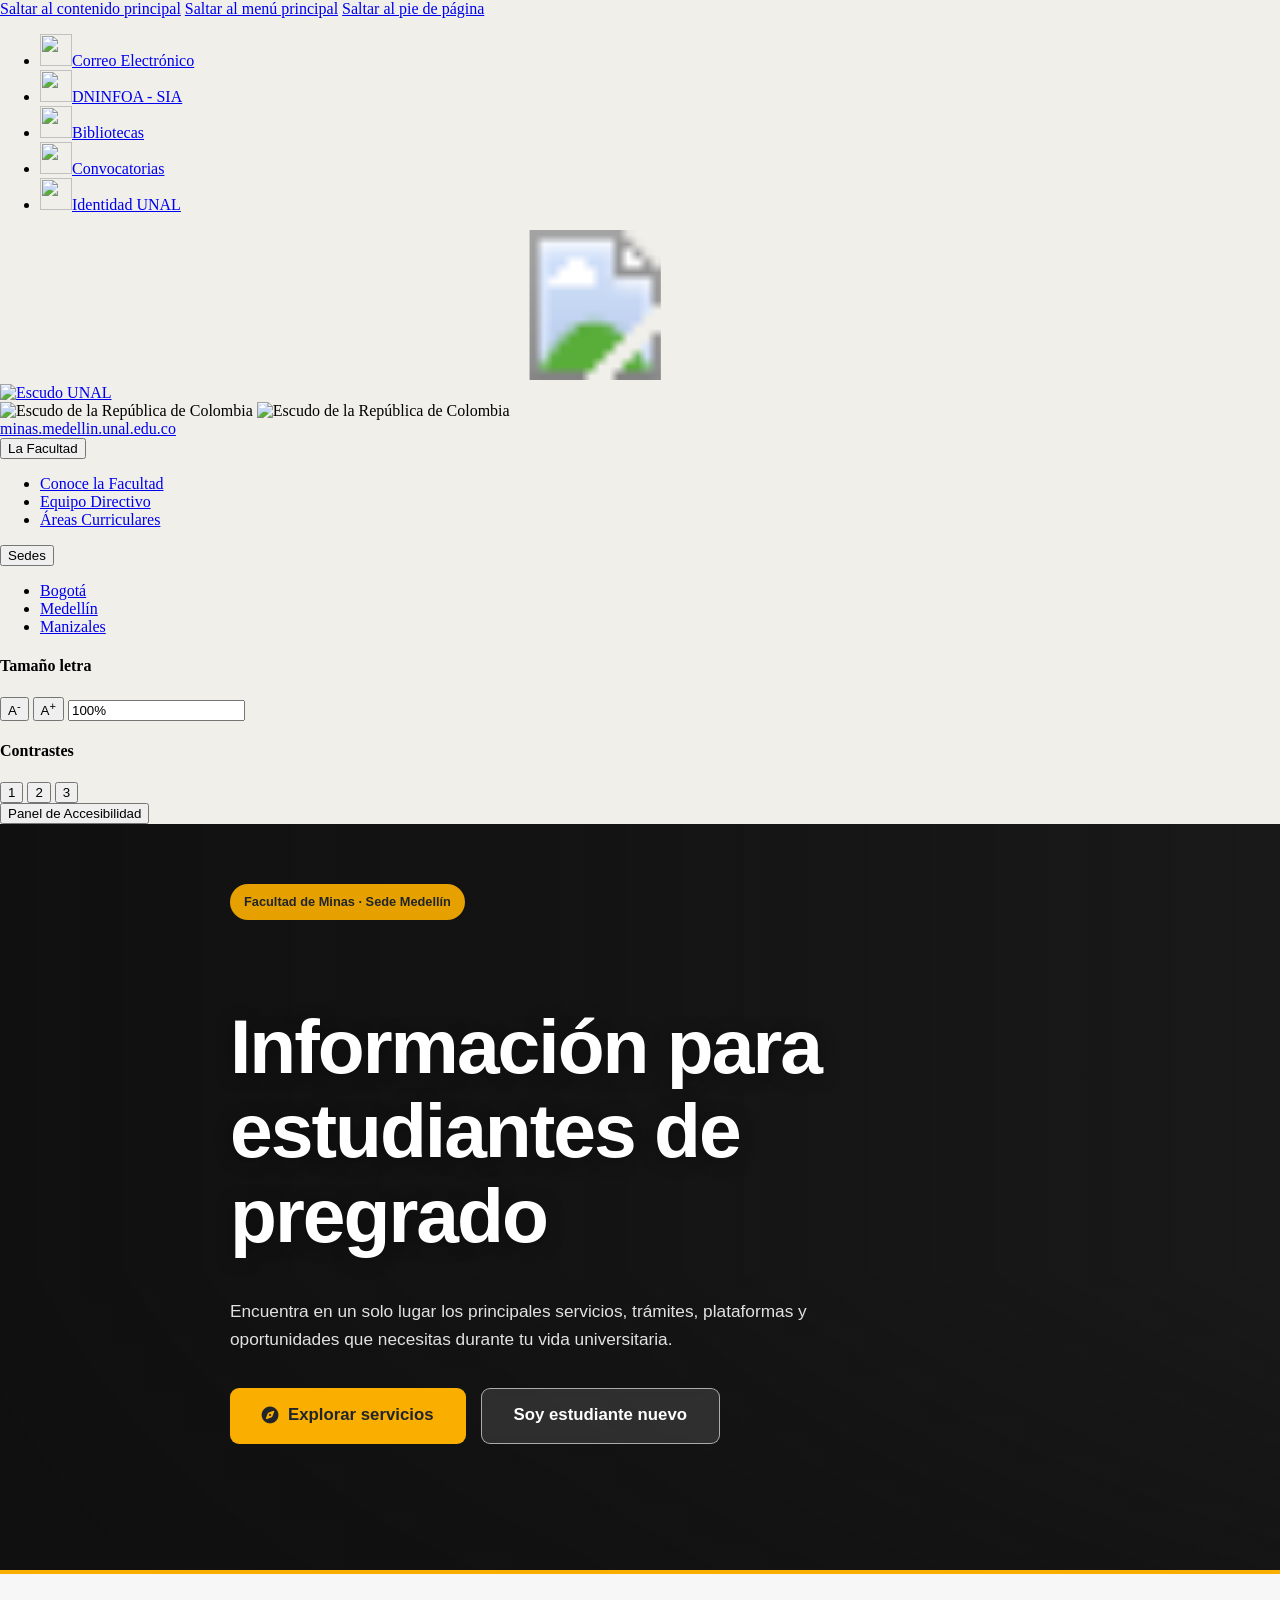
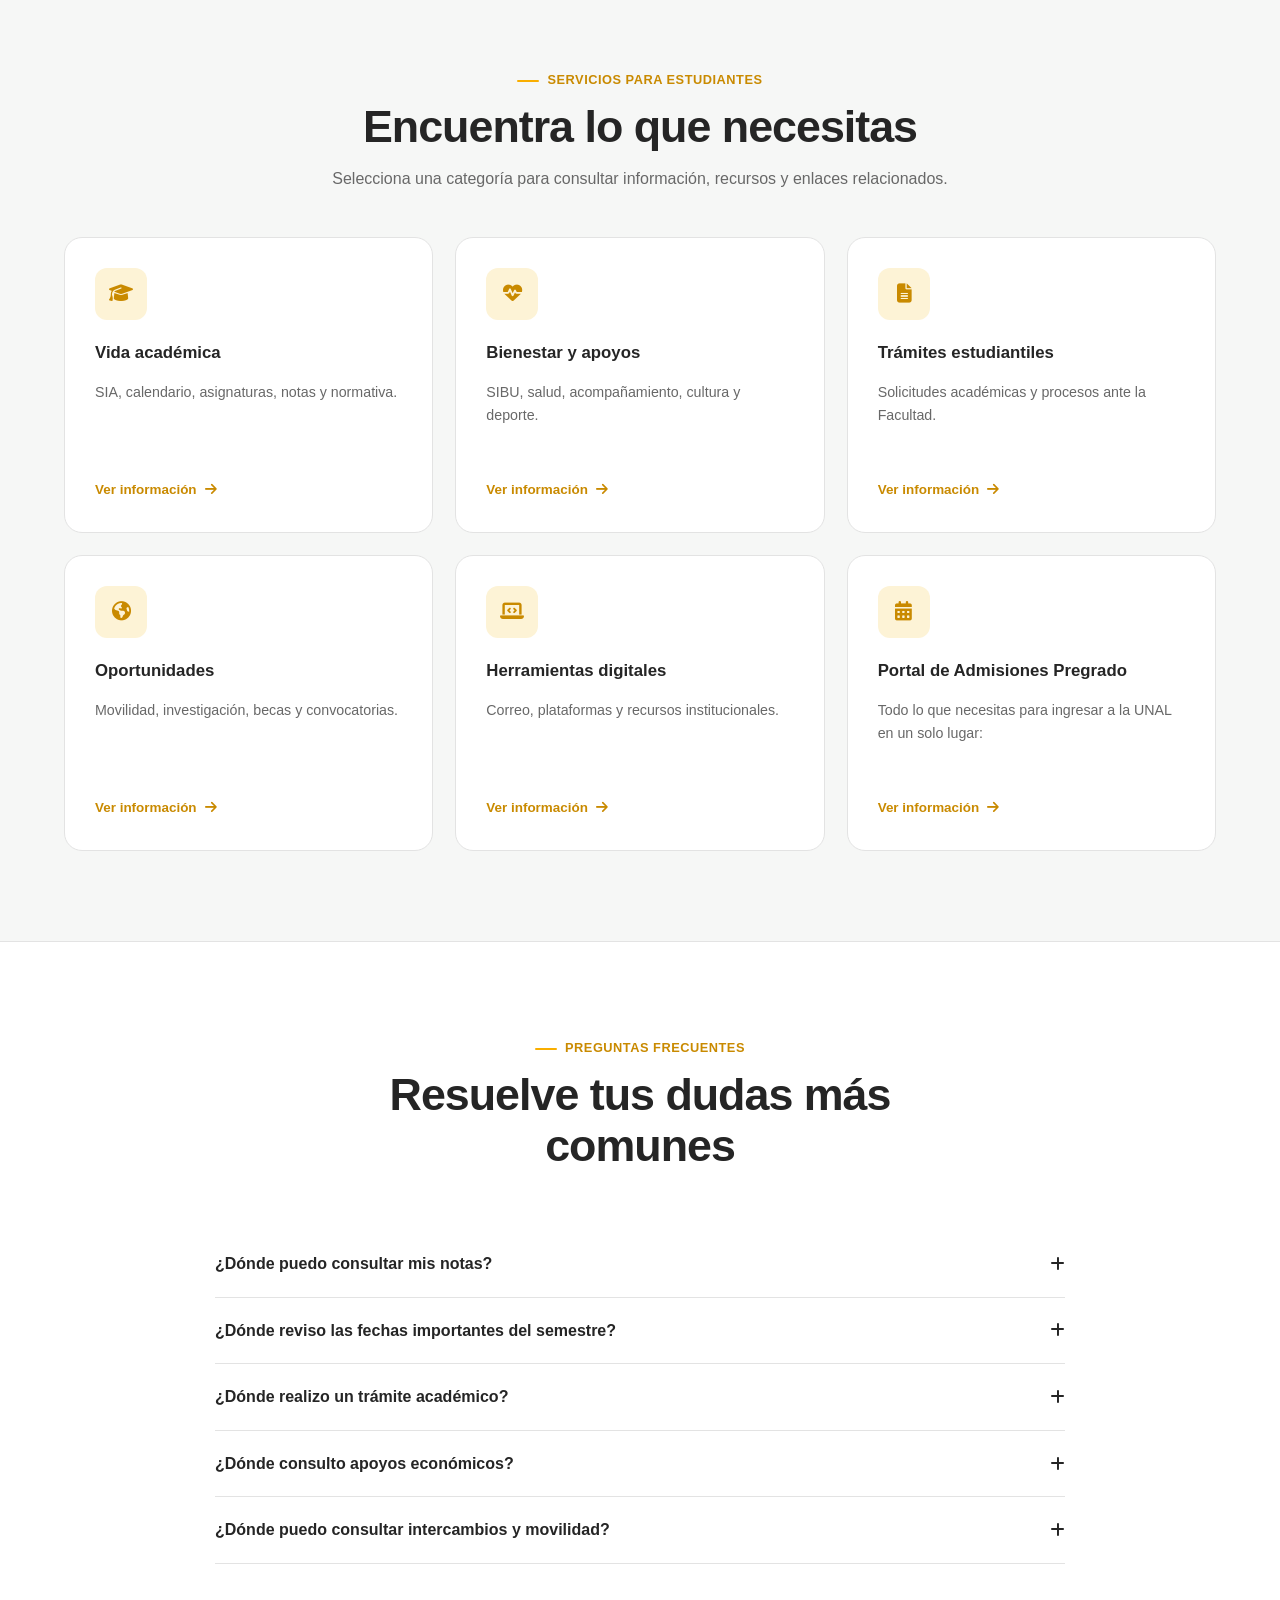
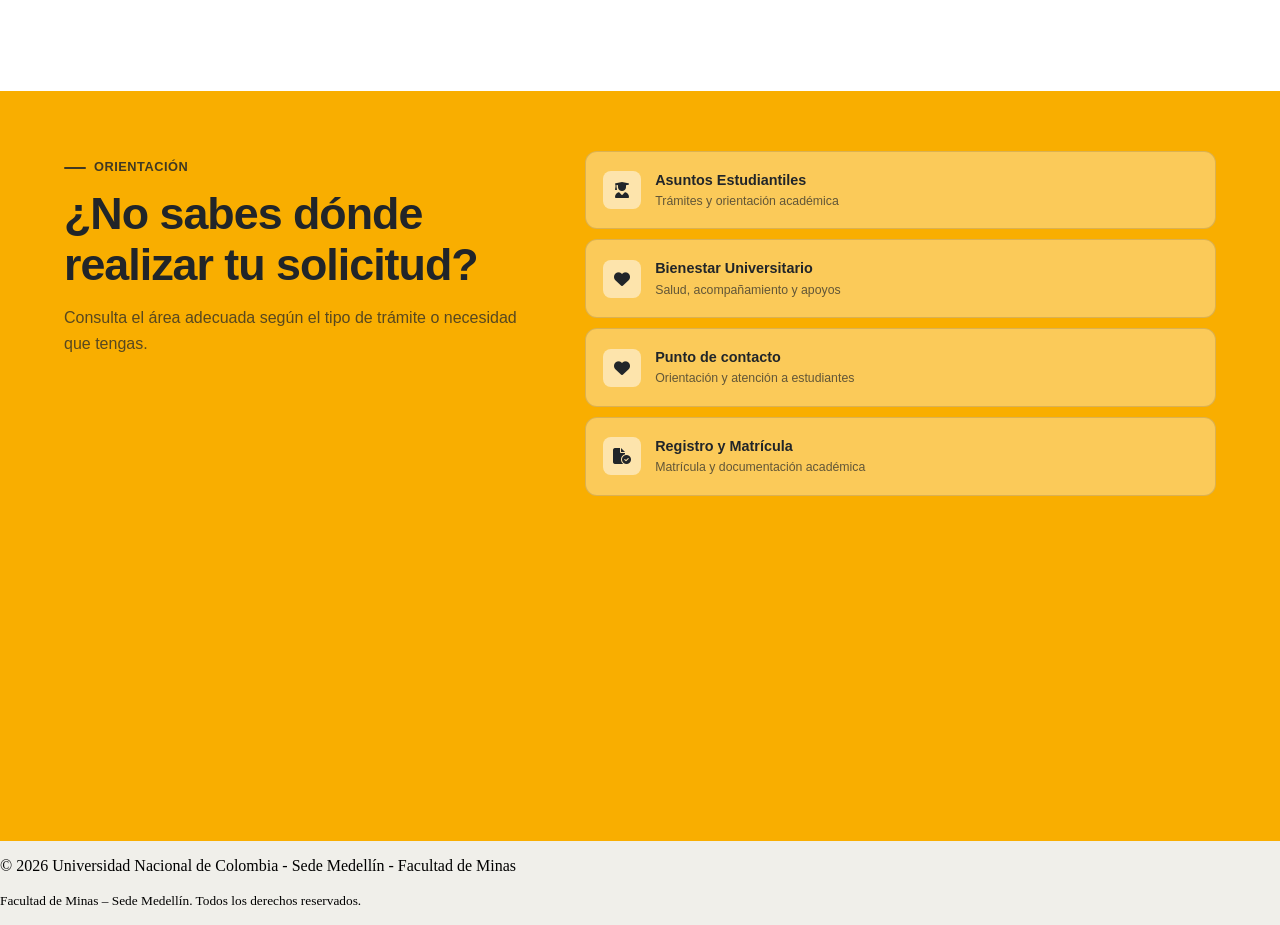
==== commit 432ec30e: "actualizacion final" ====
--- a/otra.html
+++ b/otra.html
@@ -1,20 +1,26 @@
 <!DOCTYPE html>
 <html lang="es-es" dir="ltr">
+
 <head>
     <meta charset="utf-8">
-    <meta name="viewport" content="width=device-width, initial-scale=1.0, minimum-scale=0.5, maximum-scale=5, user-scalable=yes">
+    <meta name="viewport"
+        content="width=device-width, initial-scale=1.0, minimum-scale=0.5, maximum-scale=5, user-scalable=yes">
     <title>Información para Estudiantes y Aspirantes | Facultad de Minas - UNAL</title>
 
     <!-- Favicon e Iconos -->
-    <link href="https://minas.medellin.unal.edu.co/media/templates/site/unal/images/favicon.ico" rel="icon" type="image/x-icon">
+    <link href="https://minas.medellin.unal.edu.co/media/templates/site/unal/images/favicon.ico" rel="icon"
+        type="image/x-icon">
     <link rel="stylesheet" href="https://cdnjs.cloudflare.com/ajax/libs/font-awesome/6.6.0/css/all.min.css">
     <link rel="stylesheet" href="https://cdn.jsdelivr.net/npm/@tabler/icons-webfont@latest/tabler-icons.min.css">
 
     <!-- Estilos Oficiales UNAL (Joomla Template) -->
     <link href="https://minas.medellin.unal.edu.co/media/templates/site/unal/css/frontend.css?2bc458" rel="stylesheet">
-    <link href="https://minas.medellin.unal.edu.co/media/templates/site/unal/css/accesibilidad.css?2bc458" rel="stylesheet">
-    <link href="https://minas.medellin.unal.edu.co/media/templates/site/unal/css/bootstrap.min.css?2bc458" rel="stylesheet">
-    <link href="https://minas.medellin.unal.edu.co/media/templates/site/unal/css/bootstrap-theme.min.css?2bc458" rel="stylesheet">
+    <link href="https://minas.medellin.unal.edu.co/media/templates/site/unal/css/accesibilidad.css?2bc458"
+        rel="stylesheet">
+    <link href="https://minas.medellin.unal.edu.co/media/templates/site/unal/css/bootstrap.min.css?2bc458"
+        rel="stylesheet">
+    <link href="https://minas.medellin.unal.edu.co/media/templates/site/unal/css/bootstrap-theme.min.css?2bc458"
+        rel="stylesheet">
     <link href="https://minas.medellin.unal.edu.co/media/templates/site/unal/css/reset.css?2bc458" rel="stylesheet">
     <link href="https://minas.medellin.unal.edu.co/media/templates/site/unal/css/unal.css?2bc458" rel="stylesheet">
     <link href="https://minas.medellin.unal.edu.co/media/templates/site/unal/css/base.css?2bc458" rel="stylesheet">
@@ -28,18 +34,18 @@
     <!-- ============================================================
          ESTILOS UNIFICADOS — PALETA AMARILLA + SISTEMA DE BANDAS
     ============================================================ -->
-        <style>
+    <style>
         /* =========================================
            VARIABLES GLOBALES
         ========================================= */
         :root {
-            --primary: #f9ae00;          
-            --primary-dark: #c98a00;     
-            --primary-light: #fdf3d6;    
+            --primary: #f9ae00;
+            --primary-dark: #c98a00;
+            --primary-light: #fdf3d6;
 
             --text: #252525;
             --text-soft: #686868;
-            --text-on-primary: #212529;  
+            --text-on-primary: #212529;
 
             --white: #ffffff;
             --border: #e3e3e3;
@@ -50,8 +56,8 @@
 
             --radius: 18px;
             /* Ancho máximo del contenido para que no se estire */
-            --container: 1180px; 
-            --header-height: 150px; 
+            --container: 1180px;
+            --header-height: 150px;
 
             /* compatibilidad UNAL */
             --text-color: #212529;
@@ -63,7 +69,7 @@
             background-color: var(--background-color);
             margin: 0;
             /* Evita scroll horizontal por desbordamiento */
-            overflow-x: hidden; 
+            overflow-x: hidden;
         }
 
         /* =========================================
@@ -75,6 +81,7 @@
         ul.dropdown-menu li:focus-within {
             background-color: var(--primary, #f9ae00) !important;
         }
+
         .dropdown-menu a:hover,
         .dropdown-menu a:focus,
         .dropdown-menu a:active,
@@ -104,9 +111,19 @@
             box-sizing: border-box;
         }
 
-        .unal-app a { color: inherit; text-decoration: none; }
-        .unal-app button { font: inherit; }
-        .unal-app img { max-width: 100%; height: auto; }
+        .unal-app a {
+            color: inherit;
+            text-decoration: none;
+        }
+
+        .unal-app button {
+            font: inherit;
+        }
+
+        .unal-app img {
+            max-width: 100%;
+            height: auto;
+        }
 
         /* ESTA ES LA CORRECCIÓN CLAVE: El contenedor ahora tiene ancho máximo */
         .app-container {
@@ -115,7 +132,7 @@
             /* Nos aseguramos que sea un bloque flex para heredar la alineación */
             display: flex;
             flex-direction: column;
-            flex: 1; 
+            flex: 1;
         }
 
         /* ============================================================
@@ -126,11 +143,11 @@
         .unal-app .contact-band,
         .unal-app .admission-cta {
             width: 100%;
-            min-height: calc(100vh - var(--header-height)); 
+            min-height: calc(100vh - var(--header-height));
             display: flex;
             flex-direction: column;
             /* Centrado vertical por defecto para Hero, CTA y Contacto */
-            justify-content: center; 
+            justify-content: center;
             padding: 60px 0;
         }
 
@@ -138,27 +155,142 @@
         .unal-app .band--white,
         .unal-app .band--cream,
         .unal-app .band--soft {
-            justify-content: flex-start; 
+            justify-content: flex-start;
             padding-top: 90px;
             padding-bottom: 90px;
         }
 
-        .unal-app .band--white  { background: #ffffff; }
-        .unal-app .band--cream  { background: #fdfaf2; }
-        .unal-app .band--soft   { background: #f6f7f6; }
-
-        .unal-app .band + .band {
+        .unal-app .band--white {
+            background: #ffffff;
+        }
+
+        .unal-app .band--cream {
+            background: #fdfaf2;
+        }
+
+        .unal-app .band--soft {
+            background: #f6f7f6;
+        }
+
+        .unal-app .band+.band {
             border-top: 1px solid var(--border);
         }
 
         /* HERO ESPECÍFICO */
         .unal-app .hero {
-            background: linear-gradient(135deg, #fffdf6 0%, #fdf3d6 100%);
             border-bottom: 4px solid var(--primary);
         }
 
         .unal-app .hero-content {
-            max-width: 820px; /* Limita el texto del hero para que no se estire */
+            max-width: 820px;
+            /* Limita el texto del hero para que no se estire */
+            display: flex;
+            flex-direction: column;
+        }
+
+        /* HERO CON IMÁGENES DE FONDO */
+        .unal-app .hero {
+            position: relative;
+            overflow: hidden;
+            isolation: isolate;
+            background: #1d1d1d;
+        }
+
+        .unal-app .hero .hero-content {
+            position: relative;
+            z-index: 2;
+        }
+
+        .unal-app .hero-bg {
+            position: absolute;
+            inset: 0;
+            z-index: 0;
+        }
+
+        .unal-app .hero-bg__slide {
+            position: absolute;
+            inset: 0;
+            background-size: cover;
+            background-position: center;
+            background-repeat: no-repeat;
+            opacity: 0;
+            transform: scale(1.08);
+            animation: heroFade 24s infinite;
+            will-change: opacity, transform;
+        }
+
+        /* 4 imágenes x 6s cada una = ciclo de 24s */
+        .unal-app .hero-bg__slide:nth-child(1) { animation-delay: 0s; }
+        .unal-app .hero-bg__slide:nth-child(2) { animation-delay: 6s; }
+        .unal-app .hero-bg__slide:nth-child(3) { animation-delay: 12s; }
+        .unal-app .hero-bg__slide:nth-child(4) { animation-delay: 18s; }
+
+        @keyframes heroFade {
+            0%   { opacity: 0; transform: scale(1.08); }
+            6%   { opacity: 1; }
+            25%  { opacity: 1; }
+            33%  { opacity: 0; transform: scale(1); }
+            100% { opacity: 0; transform: scale(1); }
+        }
+
+        /* Capa oscura para que el texto sea legible */
+        .unal-app .hero::before {
+            content: "";
+            position: absolute;
+            inset: 0;
+            z-index: 1;
+            background:
+                linear-gradient(90deg, rgba(15, 15, 15, 0.88) 0%, rgba(15, 15, 15, 0.65) 45%, rgba(15, 15, 15, 0.25) 100%),
+                linear-gradient(0deg, rgba(15, 15, 15, 0.45) 0%, rgba(15, 15, 15, 0) 40%);
+        }
+
+        .unal-app .hero h1 {
+            color: #ffffff !important;
+            text-shadow: 0 2px 18px rgba(0, 0, 0, 0.35);
+        }
+
+        .unal-app .hero p {
+            color: rgba(255, 255, 255, 0.88) !important;
+        }
+
+        .unal-app .hero .eyebrow {
+            background: rgba(249, 174, 0, 0.92);
+            color: var(--text-on-primary);
+        }
+
+        .unal-app .hero .btn-secondary {
+            background: rgba(255, 255, 255, 0.12);
+            color: #ffffff;
+            border: 1px solid rgba(255, 255, 255, 0.6);
+            backdrop-filter: blur(4px);
+        }
+
+        .unal-app .hero .btn-secondary:hover {
+            background: #ffffff;
+            color: var(--text);
+            border-color: #ffffff;
+        }
+
+        @media (max-width: 768px) {
+            .unal-app .hero::before {
+                background: rgba(15, 15, 15, 0.7);
+            }
+        }
+
+        /* Sin animación: las 4 imágenes quedan fijas en mosaico 2x2 */
+        @media (prefers-reduced-motion: reduce) {
+            .unal-app .hero-bg {
+                display: grid;
+                grid-template-columns: 1fr 1fr;
+                grid-template-rows: 1fr 1fr;
+            }
+
+            .unal-app .hero-bg__slide {
+                position: static;
+                opacity: 1;
+                transform: none;
+                animation: none;
+            }
         }
 
         .unal-app .eyebrow {
@@ -219,6 +351,7 @@
             background: var(--primary);
             color: var(--text-on-primary);
         }
+
         .unal-app .btn-primary:hover {
             background: var(--primary-dark);
             transform: translateY(-2px);
@@ -230,6 +363,7 @@
             color: var(--text);
             border: 1px solid var(--border);
         }
+
         .unal-app .btn-secondary:hover {
             border-color: var(--primary);
             color: var(--primary-dark);
@@ -289,13 +423,16 @@
         .unal-app .admission-block {
             padding: 40px 0;
         }
-        .unal-app .admission-block + .admission-block {
+
+        .unal-app .admission-block+.admission-block {
             border-top: 1px dashed var(--border);
         }
+
         .unal-app .admission-block-heading {
             margin-bottom: 25px;
         }
-        .unal-app .admission-block-heading > span {
+
+        .unal-app .admission-block-heading>span {
             display: block;
             font-size: 0.78rem;
             font-weight: 700;
@@ -304,12 +441,14 @@
             color: var(--primary-dark);
             margin-bottom: 6px;
         }
+
         .unal-app .admission-block-heading h3 {
             margin: 0 0 8px;
             font-size: 1.55rem;
             font-weight: 700;
             color: var(--text);
         }
+
         .unal-app .admission-block-heading p {
             margin: 0;
             color: var(--text-soft);
@@ -509,7 +648,7 @@
             transition: 0.25s ease;
         }
 
-        .unal-app .test-card > i:first-child {
+        .unal-app .test-card>i:first-child {
             width: 44px;
             height: 44px;
             display: flex;
@@ -520,7 +659,7 @@
             color: var(--primary-dark);
         }
 
-        .unal-app .test-card > i:last-child {
+        .unal-app .test-card>i:last-child {
             color: #999;
         }
 
@@ -655,7 +794,9 @@
             color: var(--text);
         }
 
-        .unal-app summary::-webkit-details-marker { display: none; }
+        .unal-app summary::-webkit-details-marker {
+            display: none;
+        }
 
         .unal-app details p {
             max-width: 760px;
@@ -728,10 +869,18 @@
         }
 
         .unal-app .contact-options strong,
-        .unal-app .contact-options span { display: block; }
-
-        .unal-app .contact-options strong { font-size: 0.9rem; }
-        .unal-app .contact-options span { color: rgba(33, 37, 41, 0.7); font-size: 0.77rem; }
+        .unal-app .contact-options span {
+            display: block;
+        }
+
+        .unal-app .contact-options strong {
+            font-size: 0.9rem;
+        }
+
+        .unal-app .contact-options span {
+            color: rgba(33, 37, 41, 0.7);
+            font-size: 0.77rem;
+        }
 
         /* ============================================================
            MODALES
@@ -746,7 +895,9 @@
             padding: 25px;
         }
 
-        .unal-app .modal.active { display: flex; }
+        .unal-app .modal.active {
+            display: flex;
+        }
 
         .unal-app .modal-overlay {
             position: absolute;
@@ -769,8 +920,15 @@
         }
 
         @keyframes modalAppear {
-            from { opacity: 0; transform: translateY(20px) scale(0.98); }
-            to { opacity: 1; transform: translateY(0) scale(1); }
+            from {
+                opacity: 0;
+                transform: translateY(20px) scale(0.98);
+            }
+
+            to {
+                opacity: 1;
+                transform: translateY(0) scale(1);
+            }
         }
 
         .unal-app .modal-close {
@@ -788,7 +946,9 @@
             cursor: pointer;
         }
 
-        .unal-app .modal-close:hover { background: #e5e5e5; }
+        .unal-app .modal-close:hover {
+            background: #e5e5e5;
+        }
 
         .unal-app .modal-header {
             display: flex;
@@ -831,7 +991,10 @@
             font-size: 0.92rem;
         }
 
-        .unal-app .modal-links { display: grid; gap: 12px; }
+        .unal-app .modal-links {
+            display: grid;
+            gap: 12px;
+        }
 
         .unal-app .modal-link {
             display: grid;
@@ -851,11 +1014,24 @@
         }
 
         .unal-app .modal-link strong,
-        .unal-app .modal-link span { display: block; }
-
-        .unal-app .modal-link strong { margin-bottom: 4px; font-size: 0.92rem; }
-        .unal-app .modal-link span { color: var(--text-soft); font-size: 0.79rem; }
-        .unal-app .modal-link > i { color: var(--primary-dark); font-size: 0.84rem; }
+        .unal-app .modal-link span {
+            display: block;
+        }
+
+        .unal-app .modal-link strong {
+            margin-bottom: 4px;
+            font-size: 0.92rem;
+        }
+
+        .unal-app .modal-link span {
+            color: var(--text-soft);
+            font-size: 0.79rem;
+        }
+
+        .unal-app .modal-link>i {
+            color: var(--primary-dark);
+            font-size: 0.84rem;
+        }
 
         .unal-app .modal-tip {
             display: flex;
@@ -866,43 +1042,128 @@
             background: var(--primary-light);
         }
 
-        .unal-app .modal-tip > i { margin-top: 3px; color: var(--primary-dark); }
-        .unal-app .modal-tip strong { font-size: 0.89rem; color: var(--text-on-primary); }
-        .unal-app .modal-tip p { margin-top: 4px; color: #6b5a2a; font-size: 0.8rem; }
+        .unal-app .modal-tip>i {
+            margin-top: 3px;
+            color: var(--primary-dark);
+        }
+
+        .unal-app .modal-tip strong {
+            font-size: 0.89rem;
+            color: var(--text-on-primary);
+        }
+
+        .unal-app .modal-tip p {
+            margin-top: 4px;
+            color: #6b5a2a;
+            font-size: 0.8rem;
+        }
 
         /* FECHAS */
-        .unal-app .modal-large { width: min(100%, 860px); }
-        .unal-app .date-group { margin-top: 28px; padding-top: 25px; border-top: 1px solid var(--border); }
-        .unal-app .date-group:first-of-type { margin-top: 10px; }
-        .unal-app .date-group-header { display: flex; align-items: flex-start; gap: 14px; margin-bottom: 18px; }
+        .unal-app .modal-large {
+            width: min(100%, 860px);
+        }
+
+        .unal-app .date-group {
+            margin-top: 28px;
+            padding-top: 25px;
+            border-top: 1px solid var(--border);
+        }
+
+        .unal-app .date-group:first-of-type {
+            margin-top: 10px;
+        }
+
+        .unal-app .date-group-header {
+            display: flex;
+            align-items: flex-start;
+            gap: 14px;
+            margin-bottom: 18px;
+        }
+
         .unal-app .date-group-icon {
-            flex: 0 0 auto; width: 44px; height: 44px; display: grid; place-items: center;
-            border-radius: 11px; background: var(--primary-light); color: var(--primary-dark);
-        }
+            flex: 0 0 auto;
+            width: 44px;
+            height: 44px;
+            display: grid;
+            place-items: center;
+            border-radius: 11px;
+            background: var(--primary-light);
+            color: var(--primary-dark);
+        }
+
         .unal-app .date-group-header span {
-            display: block; margin-bottom: 2px; color: var(--primary-dark);
-            font-size: 0.73rem; font-weight: 700; text-transform: uppercase;
-        }
-        .unal-app .date-group-header h3 { max-width: 660px; font-size: 1.05rem; line-height: 1.35; color: var(--text); }
-        .unal-app .date-list { display: grid; gap: 10px; }
+            display: block;
+            margin-bottom: 2px;
+            color: var(--primary-dark);
+            font-size: 0.73rem;
+            font-weight: 700;
+            text-transform: uppercase;
+        }
+
+        .unal-app .date-group-header h3 {
+            max-width: 660px;
+            font-size: 1.05rem;
+            line-height: 1.35;
+            color: var(--text);
+        }
+
+        .unal-app .date-list {
+            display: grid;
+            gap: 10px;
+        }
+
         .unal-app .date-item {
-            display: grid; grid-template-columns: 38px 1fr 18px; align-items: center;
-            gap: 12px; padding: 15px; border: 1px solid var(--border); border-radius: 11px; transition: 0.2s; color: var(--text);
-        }
-        .unal-app .date-item:hover { border-color: var(--primary); background: #fffcf2; }
+            display: grid;
+            grid-template-columns: 38px 1fr 18px;
+            align-items: center;
+            gap: 12px;
+            padding: 15px;
+            border: 1px solid var(--border);
+            border-radius: 11px;
+            transition: 0.2s;
+            color: var(--text);
+        }
+
+        .unal-app .date-item:hover {
+            border-color: var(--primary);
+            background: #fffcf2;
+        }
+
         .unal-app .date-marker {
-            width: 36px; height: 36px; display: grid; place-items: center;
-            border-radius: 9px; background: var(--background-soft); color: var(--primary-dark);
-        }
-        .unal-app .date-item strong, .unal-app .date-item span { display: block; }
-        .unal-app .date-item strong { margin-bottom: 3px; font-size: 0.88rem; }
-        .unal-app .date-item span { color: var(--text-soft); font-size: 0.77rem; }
-        .unal-app .date-item > i { color: var(--primary-dark); font-size: 0.78rem; }
+            width: 36px;
+            height: 36px;
+            display: grid;
+            place-items: center;
+            border-radius: 9px;
+            background: var(--background-soft);
+            color: var(--primary-dark);
+        }
+
+        .unal-app .date-item strong,
+        .unal-app .date-item span {
+            display: block;
+        }
+
+        .unal-app .date-item strong {
+            margin-bottom: 3px;
+            font-size: 0.88rem;
+        }
+
+        .unal-app .date-item span {
+            color: var(--text-soft);
+            font-size: 0.77rem;
+        }
+
+        .unal-app .date-item>i {
+            color: var(--primary-dark);
+            font-size: 0.78rem;
+        }
 
         /* ============================================================
            RESPONSIVE
         ============================================================ */
         @media (max-height: 700px) {
+
             .unal-app .band,
             .unal-app .hero,
             .unal-app .contact-band,
@@ -913,17 +1174,31 @@
         }
 
         @media (max-width: 1050px) {
-            .unal-app .admission-grid { grid-template-columns: repeat(2, 1fr); }
-            .unal-app .special-admission-grid { grid-template-columns: 1fr; }
-            .unal-app .tests-grid { grid-template-columns: 1fr; }
+            .unal-app .admission-grid {
+                grid-template-columns: repeat(2, 1fr);
+            }
+
+            .unal-app .special-admission-grid {
+                grid-template-columns: 1fr;
+            }
+
+            .unal-app .tests-grid {
+                grid-template-columns: 1fr;
+            }
         }
 
         @media (max-width: 950px) {
-            .unal-app .hub-grid { grid-template-columns: repeat(2, 1fr); }
-            .unal-app .contact-box { grid-template-columns: 1fr; }
+            .unal-app .hub-grid {
+                grid-template-columns: repeat(2, 1fr);
+            }
+
+            .unal-app .contact-box {
+                grid-template-columns: 1fr;
+            }
         }
 
         @media (max-width: 768px) {
+
             .unal-app .band,
             .unal-app .hero,
             .unal-app .contact-band,
@@ -931,19 +1206,61 @@
                 min-height: auto;
                 padding: 70px 0;
             }
-            .unal-app .hero h1 { font-size: clamp(2.5rem, 8vw, 3.5rem); }
-            .unal-app .hero-buttons { flex-direction: column; }
-            .unal-app .hub-grid { grid-template-columns: 1fr; }
-            .unal-app .admission-grid { grid-template-columns: 1fr; }
-            .unal-app .admission-card-featured { flex-direction: column; align-items: flex-start; }
-            .unal-app .admission-cta .app-container { flex-direction: column; align-items: flex-start; }
-            .unal-app .admission-cta .btn { width: 100%; text-align: center; }
-            .unal-app .modal { padding: 12px; }
-            .unal-app .modal-content { padding: 28px 20px; }
-            .unal-app .modal-header { align-items: flex-start; }
-            .unal-app .modal-header h2 { font-size: 1.3rem; }
-            .unal-app .date-item { grid-template-columns: 34px 1fr; }
-            .unal-app .date-item > i { display: none; }
+
+            .unal-app .hero h1 {
+                font-size: clamp(2.5rem, 8vw, 3.5rem);
+            }
+
+            .unal-app .hero-buttons {
+                flex-direction: column;
+            }
+
+            .unal-app .hub-grid {
+                grid-template-columns: 1fr;
+            }
+
+            .unal-app .admission-grid {
+                grid-template-columns: 1fr;
+            }
+
+            .unal-app .admission-card-featured {
+                flex-direction: column;
+                align-items: flex-start;
+            }
+
+            .unal-app .admission-cta .app-container {
+                flex-direction: column;
+                align-items: flex-start;
+            }
+
+            .unal-app .admission-cta .btn {
+                width: 100%;
+                text-align: center;
+            }
+
+            .unal-app .modal {
+                padding: 12px;
+            }
+
+            .unal-app .modal-content {
+                padding: 28px 20px;
+            }
+
+            .unal-app .modal-header {
+                align-items: flex-start;
+            }
+
+            .unal-app .modal-header h2 {
+                font-size: 1.3rem;
+            }
+
+            .unal-app .date-item {
+                grid-template-columns: 34px 1fr;
+            }
+
+            .unal-app .date-item>i {
+                display: none;
+            }
         }
     </style>
 </head>
@@ -957,12 +1274,23 @@
     <!-- 1. Servicios Institucionales -->
     <nav id="services" aria-label="Servicios institucionales">
         <div class="indicator d-none d-md-block" aria-hidden="true"></div>
-        <ul class="dropdown-menu" id="servicios" role="list">
-            <li role="listitem"><a href="https://smartkey.xertica.com/cloudkey/a/unal.edu.co/user/login" target="_blank" rel="noopener noreferrer"><img src="https://minas.medellin.unal.edu.co/media/templates/site/unal/images/icnServEmail.png" width="32" height="32" alt="">Correo Electrónico</a></li>
-            <li role="listitem"><a href="https://dninfoa.unal.edu.co" target="_blank" rel="noopener noreferrer"><img src="https://minas.medellin.unal.edu.co/media/templates/site/unal/images/icnServSia.png" width="32" height="32" alt="">DNINFOA - SIA</a></li>
-            <li role="listitem"><a href="https://bibliotecas.unal.edu.co" target="_blank" rel="noopener noreferrer"><img src="https://minas.medellin.unal.edu.co/media/templates/site/unal/images/icnServLibrary.png" width="32" height="32" alt="">Bibliotecas</a></li>
-            <li role="listitem"><a href="https://personal.unal.edu.co" target="_blank" rel="noopener noreferrer"><img src="https://minas.medellin.unal.edu.co/media/templates/site/unal/images/icnServCall.png" width="32" height="32" alt="">Convocatorias</a></li>
-            <li role="listitem"><a href="https://identidad.unal.edu.co" target="_blank" rel="noopener noreferrer"><img src="https://minas.medellin.unal.edu.co/media/templates/site/unal/images/icnServIdentidad.png" width="32" height="32" alt="">Identidad UNAL</a></li>
+        <ul class="dropdown-menu"  role="list">
+            <li role="listitem"><a href="https://smartkey.xertica.com/cloudkey/a/unal.edu.co/user/login" target="_blank"
+                    rel="noopener noreferrer"><img
+                        src="https://minas.medellin.unal.edu.co/media/templates/site/unal/images/icnServEmail.png"
+                        width="32" height="32" alt="">Correo Electrónico</a></li>
+            <li role="listitem"><a href="https://dninfoa.unal.edu.co" target="_blank" rel="noopener noreferrer"><img
+                        src="https://minas.medellin.unal.edu.co/media/templates/site/unal/images/icnServSia.png"
+                        width="32" height="32" alt="">DNINFOA - SIA</a></li>
+            <li role="listitem"><a href="https://bibliotecas.unal.edu.co" target="_blank" rel="noopener noreferrer"><img
+                        src="https://minas.medellin.unal.edu.co/media/templates/site/unal/images/icnServLibrary.png"
+                        width="32" height="32" alt="">Bibliotecas</a></li>
+            <li role="listitem"><a href="https://personal.unal.edu.co" target="_blank" rel="noopener noreferrer"><img
+                        src="https://minas.medellin.unal.edu.co/media/templates/site/unal/images/icnServCall.png"
+                        width="32" height="32" alt="">Convocatorias</a></li>
+            <li role="listitem"><a href="https://identidad.unal.edu.co" target="_blank" rel="noopener noreferrer"><img
+                        src="https://minas.medellin.unal.edu.co/media/templates/site/unal/images/icnServIdentidad.png"
+                        width="32" height="32" alt="">Identidad UNAL</a></li>
         </ul>
     </nav>
 
@@ -972,23 +1300,31 @@
             <a href="https://unal.edu.co" aria-label="Ir a la página principal de la Universidad Nacional de Colombia">
                 <svg width="93%" height="93%" role="img" aria-labelledby="escudo-unal-title">
                     <title id="escudo-unal-title">Escudo de la Universidad Nacional de Colombia</title>
-                    <image href="https://minas.medellin.unal.edu.co/media/templates/site/unal/images/escudoUnal.svg" width="100%" height="100%" class="hidden-print" />
+                    <image href="https://minas.medellin.unal.edu.co/media/templates/site/unal/images/escudoUnal.svg"
+                        width="100%" height="100%" class="hidden-print" />
                 </svg>
-                <img src="https://minas.medellin.unal.edu.co/media/templates/site/unal/images/escudoUnal_black.png" class="d-none d-print-block" alt="Escudo UNAL" />
+                <img src="https://minas.medellin.unal.edu.co/media/templates/site/unal/images/escudoUnal_black.png"
+                    class="d-none d-print-block" alt="Escudo UNAL" />
             </a>
         </div>
         <div class="seal">
-            <img class="d-print-none" alt="Escudo de la República de Colombia" src="https://minas.medellin.unal.edu.co/media/templates/site/unal/images/sealColombia.png" width="66" height="66" />
-            <img class="d-none d-print-block" alt="Escudo de la República de Colombia" src="https://minas.medellin.unal.edu.co/media/templates/site/unal/images/sealColombia_black.png" width="66" height="66" />
+            <img class="d-print-none" alt="Escudo de la República de Colombia"
+                src="https://minas.medellin.unal.edu.co/media/templates/site/unal/images/sealColombia.png" width="66"
+                height="66" />
+            <img class="d-none d-print-block" alt="Escudo de la República de Colombia"
+                src="https://minas.medellin.unal.edu.co/media/templates/site/unal/images/sealColombia_black.png"
+                width="66" height="66" />
         </div>
         <div id="bs-navbar" class="navigation d-none d-md-block">
             <div class="site-url" id="subdominio">
-                <a href='https://minas.medellin.unal.edu.co/' aria-label="Ir a la página de inicio">minas.medellin.unal.edu.co</a>
+                <a href='https://minas.medellin.unal.edu.co/'
+                    aria-label="Ir a la página de inicio">minas.medellin.unal.edu.co</a>
             </div>
             <nav class="navbar-dark mainMenu" id="main-menu" aria-label="Menú principal">
                 <div id="main_menu_container">
                     <div class="btn-group">
-                        <button class="btn btn-default dropdown-toggle" data-toggle="dropdown" aria-haspopup="true" aria-expanded="false" type="button">
+                        <button class="btn btn-default dropdown-toggle" data-toggle="dropdown" aria-haspopup="true"
+                            aria-expanded="false" type="button">
                             La Facultad <span class="caret" aria-hidden="true"></span>
                         </button>
                         <ul class="dropdown-menu" role="menu">
@@ -998,11 +1334,17 @@
                         </ul>
                     </div>
                     <div class="btn-group menu_sedes">
-                        <button class="btn btn-default dropdown-toggle" data-toggle="dropdown" type="button" aria-haspopup="true" aria-expanded="false" aria-label="Sedes de la Universidad Nacional">Sedes<span class="caret" aria-hidden="true"></span></button>
+                        <button class="btn btn-default dropdown-toggle" data-toggle="dropdown" type="button"
+                            aria-haspopup="true" aria-expanded="false"
+                            aria-label="Sedes de la Universidad Nacional">Sedes<span class="caret"
+                                aria-hidden="true"></span></button>
                         <ul class="dropdown-menu" id="sedes" role="menu">
-                            <li role="none"><a class="dropdown-item" href="https://bogota.unal.edu.co" target="_blank" rel="noopener">Bogotá</a></li>
-                            <li role="none"><a class="dropdown-item" href="https://medellin.unal.edu.co" target="_blank" rel="noopener">Medellín</a></li>
-                            <li role="none"><a class="dropdown-item" href="https://www.manizales.unal.edu.co" target="_blank" rel="noopener">Manizales</a></li>
+                            <li role="none"><a class="dropdown-item" href="https://bogota.unal.edu.co" target="_blank"
+                                    rel="noopener">Bogotá</a></li>
+                            <li role="none"><a class="dropdown-item" href="https://medellin.unal.edu.co" target="_blank"
+                                    rel="noopener">Medellín</a></li>
+                            <li role="none"><a class="dropdown-item" href="https://www.manizales.unal.edu.co"
+                                    target="_blank" rel="noopener">Manizales</a></li>
                         </ul>
                     </div>
                 </div>
@@ -1012,14 +1354,18 @@
 
     <!-- 3. Panel de Accesibilidad -->
     <aside class="tx-unal-accesibilidad" aria-label="Panel de herramientas de accesibilidad">
-        <div id="panel-accesibilidad" class="panel-content container-fluid" role="region" aria-label="Configuración de accesibilidad">
+        <div id="panel-accesibilidad" class="panel-content container-fluid" role="region"
+            aria-label="Configuración de accesibilidad">
             <div class="accesibilidad-container">
                 <div class="accesibilidad-grupo" role="group">
                     <h4>Tamaño letra</h4>
                     <div class="accesibilidad-botones">
-                        <button class="boton-panel" id="letra-disminuir" onclick="cambiarTamanioLetra('-')" type="button">A<sup aria-hidden="true">-</sup></button>
-                        <button class="boton-panel" id="letra-aumentar" onclick="cambiarTamanioLetra('+')" type="button">A<sup aria-hidden="true">+</sup></button>
-                        <input readonly class="letras-porcentaje" id="letter-percent" type="text" value="100%" tabindex="-1">
+                        <button class="boton-panel" id="letra-disminuir" onclick="cambiarTamanioLetra('-')"
+                            type="button">A<sup aria-hidden="true">-</sup></button>
+                        <button class="boton-panel" id="letra-aumentar" onclick="cambiarTamanioLetra('+')"
+                            type="button">A<sup aria-hidden="true">+</sup></button>
+                        <input readonly class="letras-porcentaje" id="letter-percent" type="text" value="100%"
+                            tabindex="-1">
                     </div>
                 </div>
                 <div class="accesibilidad-grupo" role="group">
@@ -1032,7 +1378,8 @@
                 </div>
             </div>
         </div>
-        <button id="pestania-accesibilidad" aria-expanded="false" aria-controls="panel-accesibilidad">Panel de Accesibilidad</button>
+        <button id="pestania-accesibilidad" aria-expanded="false" aria-controls="panel-accesibilidad">Panel de
+            Accesibilidad</button>
     </aside>
 
     <!-- 4. CONTENIDO PRINCIPAL -->
@@ -1043,192 +1390,25 @@
                  1. HERO — FULL SCREEN
             =========================================== -->
             <section class="hero" id="inicio">
+                <!-- Fondo del hero: las 4 imágenes rotan con un fundido -->
+                <div class="hero-bg" aria-hidden="true">
+                    <div class="hero-bg__slide" style="background-image: url('img/inducciones_Pregrado_2026_13.jpg.jpeg');"></div>
+                    <div class="hero-bg__slide" style="background-image: url('img/inducciones_Pregrado_2026_14.jpg.jpeg');"></div>
+                    <div class="hero-bg__slide" style="background-image: url('img/inducciones_Pregrado_2026_30.jpg.jpeg');"></div>
+                    <div class="hero-bg__slide" style="background-image: url('img/Induccion_Posgrados_202602_02.jpg.jpeg');"></div>
+                </div>
                 <div class="app-container hero-content">
                     <span class="eyebrow">Facultad de Minas · Sede Medellín</span>
                     <h1>Información para estudiantes de pregrado</h1>
-                    <p>Encuentra en un solo lugar los principales servicios, trámites, plataformas y oportunidades que necesitas durante tu vida universitaria.</p>
+                    <p>Encuentra en un solo lugar los principales servicios, trámites, plataformas y oportunidades que
+                        necesitas durante tu vida universitaria.</p>
                     <div class="hero-buttons">
-                        <a href="#servicios" class="btn btn-primary"><i class="fa-solid fa-compass"></i> Explorar servicios</a>
-                        <button class="btn btn-secondary" onclick="openModal('modal-nuevo')">Soy estudiante nuevo</button>
+                        <a href="#servicios" class="btn btn-primary" onclick="irAServicios(event)">
+                            <i class="fa-solid fa-compass"></i> Explorar servicios
+                        </a>
+                        <button class="btn btn-secondary" onclick="openModal('modal-nuevo')">Soy estudiante
+                            nuevo</button>
                     </div>
-                </div>
-            </section>
-
-            <!-- ==========================================
-                 2. ADMISIÓN — ETAPAS
-            =========================================== -->
-            <section class="band band--white" id="admision">
-                <div class="app-container">
-                    <div class="section-heading centered">
-                        <span class="section-tag">Admisión</span>
-                        <h2>Información para aspirantes</h2>
-                        <p>Conoce el proceso de admisión, las modalidades especiales de ingreso y las pruebas de la Universidad Nacional de Colombia.</p>
-                    </div>
-                    <div class="admission-block">
-                        <div class="admission-block-heading">
-                            <span>Proceso de ingreso</span>
-                            <h3>Etapas del Proceso de Admisión</h3>
-                        </div>
-                        <div class="admission-featured-grid">
-                            <a href="https://admisiones.unal.edu.co/pregrado/" target="_blank" rel="noopener noreferrer" class="admission-card admission-card-featured">
-                                <div class="admission-icon"><i class="fa-solid fa-square-poll-vertical"></i></div>
-                                <div>
-                                    <h4>Consultar resultados</h4>
-                                    <p>Consulta los resultados correspondientes al proceso de admisión de pregrado.</p>
-                                    <span class="admission-link">Consultar información <i class="fa-solid fa-arrow-right"></i></span>
-                                </div>
-                            </a>
-                        </div>
-                    </div>
-                </div>
-            </section>
-
-            <!-- ==========================================
-                 3. ASPIRANTES — TARJETAS
-            =========================================== -->
-            <section class="band band--cream" id="aspirantes">
-                <div class="app-container">
-                    <div class="section-heading centered">
-                        <span class="section-tag">Antes de ingresar</span>
-                        <h2>Información para aspirantes</h2>
-                        <p>Selecciona la opción que corresponda a tu situación.</p>
-                    </div>
-                    <div class="admission-grid">
-                        <a href="https://admisiones.unal.edu.co/pregrado/" target="_blank" rel="noopener noreferrer" class="admission-card">
-                            <div class="admission-icon"><i class="fa-solid fa-graduation-cap"></i></div>
-                            <h4>Admisión a pregrado</h4>
-                            <p>Información general sobre el proceso de admisión a programas curriculares de pregrado.</p>
-                            <span class="admission-link">Ver información <i class="fa-solid fa-arrow-right"></i></span>
-                        </a>
-                        <a href="https://admisiones.unal.edu.co/pregrado/" target="_blank" rel="noopener noreferrer" class="admission-card">
-                            <div class="admission-icon"><i class="fa-solid fa-clipboard-check"></i></div>
-                            <h4>Programas con prueba específica</h4>
-                            <p>Consulta los programas curriculares que requieren pruebas adicionales dentro del proceso de admisión.</p>
-                            <span class="admission-link">Ver información <i class="fa-solid fa-arrow-right"></i></span>
-                        </a>
-                        <a href="https://admisiones.unal.edu.co/pregrado/" target="_blank" rel="noopener noreferrer" class="admission-card">
-                            <div class="admission-icon"><i class="fa-solid fa-universal-access"></i></div>
-                            <h4>Aspirantes con discapacidad</h4>
-                            <p>Información relacionada con condiciones y apoyos durante el proceso de admisión.</p>
-                            <span class="admission-link">Ver información <i class="fa-solid fa-arrow-right"></i></span>
-                        </a>
-                        <a href="https://admisiones.unal.edu.co/pregrado/" target="_blank" rel="noopener noreferrer" class="admission-card">
-                            <div class="admission-icon"><i class="fa-solid fa-user-graduate"></i></div>
-                            <h4>Exalumnos de la Universidad</h4>
-                            <p>Consulta las condiciones del proceso de admisión para exalumnos de la Universidad Nacional de Colombia.</p>
-                            <span class="admission-link">Ver información <i class="fa-solid fa-arrow-right"></i></span>
-                        </a>
-                        <a href="https://admisiones.unal.edu.co/pregrado/" target="_blank" rel="noopener noreferrer" class="admission-card">
-                            <div class="admission-icon"><i class="fa-solid fa-earth-americas"></i></div>
-                            <h4>Aspirantes fuera de Colombia</h4>
-                            <p>Información para quienes participan en el proceso mientras se encuentran fuera del país.</p>
-                            <span class="admission-link">Ver información <i class="fa-solid fa-arrow-right"></i></span>
-                        </a>
-                        <a href="https://admisiones.unal.edu.co/pregrado/" target="_blank" rel="noopener noreferrer" class="admission-card">
-                            <div class="admission-icon"><i class="fa-solid fa-passport"></i></div>
-                            <h4>Aspirantes extranjeros</h4>
-                            <p>Consulta información para aspirantes extranjeros interesados en estudiar en la Universidad.</p>
-                            <span class="admission-link">Ver información <i class="fa-solid fa-arrow-right"></i></span>
-                        </a>
-                    </div>
-                </div>
-            </section>
-
-            <!-- ==========================================
-                 4. ADMISIÓN ESPECIAL
-            =========================================== -->
-            <section class="band band--white" id="especial">
-                <div class="app-container">
-                    <div class="section-heading centered">
-                        <span class="section-tag">Modalidades de ingreso</span>
-                        <h2>Programas de Admisión Especial</h2>
-                        <p>Existen rutas de acceso diseñadas para poblaciones y territorios específicos.</p>
-                    </div>
-                    <div class="special-admission-grid">
-                        <article class="special-admission-card">
-                            <div class="special-admission-header">
-                                <div class="admission-icon"><i class="fa-solid fa-users"></i></div>
-                                <div>
-                                    <span class="special-code">PAES</span>
-                                    <h4>Programas de Admisión Especial</h4>
-                                </div>
-                            </div>
-                            <div class="special-links">
-                                <a href="https://admisiones.unal.edu.co/pregrado/" target="_blank">Comunidades Indígenas <i class="fa-solid fa-arrow-right"></i></a>
-                                <a href="https://admisiones.unal.edu.co/pregrado/" target="_blank">Mejores Bachilleres <i class="fa-solid fa-arrow-right"></i></a>
-                                <a href="https://admisiones.unal.edu.co/pregrado/" target="_blank">Mejores Bachilleres de Municipios Pobres <i class="fa-solid fa-arrow-right"></i></a>
-                                <a href="https://admisiones.unal.edu.co/pregrado/" target="_blank">Población Negra, Afrocolombiana, Palenquera y Raizal <i class="fa-solid fa-arrow-right"></i></a>
-                                <a href="https://admisiones.unal.edu.co/pregrado/" target="_blank">Víctimas del Conflicto Armado Interno <i class="fa-solid fa-arrow-right"></i></a>
-                            </div>
-                        </article>
-                        <article class="special-admission-card">
-                            <div class="special-admission-header">
-                                <div class="admission-icon"><i class="fa-solid fa-location-dot"></i></div>
-                                <div>
-                                    <span class="special-code">PEAMA</span>
-                                    <h4>Programa Especial de Admisión y Movilidad Académica</h4>
-                                </div>
-                            </div>
-                            <p>Programa dirigido a aspirantes de las regiones Amazonía, Caribe, Orinoquía y Tumaco.</p>
-                            <a href="https://admisiones.unal.edu.co/pregrado/" target="_blank" class="special-main-link">Conocer PEAMA <i class="fa-solid fa-arrow-right"></i></a>
-                        </article>
-                        <article class="special-admission-card">
-                            <div class="special-admission-header">
-                                <div class="admission-icon"><i class="fa-solid fa-map-location-dot"></i></div>
-                                <div>
-                                    <span class="special-code">PAET</span>
-                                    <h4>Programa de Admisión Especial con Enfoque Territorial</h4>
-                                </div>
-                            </div>
-                            <p>Consulta las convocatorias de admisión asociadas al Programa de Admisión Especial con Enfoque Territorial.</p>
-                            <a href="https://admisiones.unal.edu.co/pregrado/" target="_blank" class="special-main-link">Conocer PAET <i class="fa-solid fa-arrow-right"></i></a>
-                        </article>
-                    </div>
-                </div>
-            </section>
-
-            <!-- ==========================================
-                 5. PRUEBAS
-            =========================================== -->
-            <section class="band band--cream" id="pruebas">
-                <div class="app-container">
-                    <div class="section-heading centered">
-                        <span class="section-tag">Prepárate</span>
-                        <h2>Información sobre las pruebas</h2>
-                        <p>Conoce cómo funcionan las pruebas de admisión y las específicas por programa.</p>
-                    </div>
-                    <div class="tests-grid">
-                        <a href="https://admisiones.unal.edu.co/pregrado/" target="_blank" class="test-card">
-                            <i class="fa-solid fa-file-pen"></i>
-                            <div><h4>Prueba de admisión</h4><p>Consulta información general sobre la prueba.</p></div>
-                            <i class="fa-solid fa-arrow-right"></i>
-                        </a>
-                        <a href="https://admisiones.unal.edu.co/pregrado/" target="_blank" class="test-card">
-                            <i class="fa-solid fa-clipboard-check"></i>
-                            <div><h4>Pruebas específicas</h4><p>Información para programas que requieren pruebas adicionales.</p></div>
-                            <i class="fa-solid fa-arrow-right"></i>
-                        </a>
-                        <a href="https://admisiones.unal.edu.co/pregrado/" target="_blank" class="test-card">
-                            <i class="fa-solid fa-computer-mouse"></i>
-                            <div><h4>Demostraciones interactivas</h4><p>Consulta los recursos disponibles para conocer el funcionamiento de la prueba.</p></div>
-                            <i class="fa-solid fa-arrow-right"></i>
-                        </a>
-                    </div>
-                </div>
-            </section>
-
-            <!-- ==========================================
-                 6. CTA PORTAL ADMISIONES
-            =========================================== -->
-            <section class="admission-cta">
-                <div class="app-container">
-                    <div>
-                        <h3>¿Necesitas más información?</h3>
-                        <p>Consulta directamente el portal oficial de Admisiones UNAL.</p>
-                    </div>
-                    <a href="https://admisiones.unal.edu.co/pregrado/" target="_blank" rel="noopener noreferrer" class="btn btn-primary">
-                        Portal de Admisiones <i class="fa-solid fa-arrow-up-right-from-square"></i>
-                    </a>
                 </div>
             </section>
 
@@ -1273,10 +1453,10 @@
                             <p>Correo, plataformas y recursos institucionales.</p>
                             <span>Ver información <i class="fa-solid fa-arrow-right"></i></span>
                         </button>
-                        <button class="hub-card" onclick="openModal('modal-fechas')">
+                        <button class="hub-card" onclick="openModal('modal-admisiones')">
                             <div class="hub-icon"><i class="fa-solid fa-calendar-days"></i></div>
-                            <h3>Fechas importantes</h3>
-                            <p>Consulta fechas y etapas importantes de los procesos de admisión.</p>
+                            <h3>Portal de Admisiones Pregrado</h3>
+                            <p>Todo lo que necesitas para ingresar a la UNAL en un solo lugar:</p>
                             <span>Ver información <i class="fa-solid fa-arrow-right"></i></span>
                         </button>
                     </div>
@@ -1295,23 +1475,30 @@
                     <div class="faq-container">
                         <details>
                             <summary>¿Dónde puedo consultar mis notas? <i class="fa-solid fa-plus"></i></summary>
-                            <p>Puedes consultar tus calificaciones, asignaturas e historia académica a través del SIA.</p>
+                            <p>Puedes consultar tus calificaciones, asignaturas e historia académica a través del SIA.
+                            </p>
                         </details>
                         <details>
-                            <summary>¿Dónde reviso las fechas importantes del semestre? <i class="fa-solid fa-plus"></i></summary>
-                            <p>Debes consultar el calendario académico vigente de la Universidad Nacional de Colombia, Sede Medellín.</p>
+                            <summary>¿Dónde reviso las fechas importantes del semestre? <i class="fa-solid fa-plus"></i>
+                            </summary>
+                            <p>Debes consultar el calendario académico vigente de la Universidad Nacional de Colombia,
+                                Sede Medellín.</p>
                         </details>
                         <details>
                             <summary>¿Dónde realizo un trámite académico? <i class="fa-solid fa-plus"></i></summary>
-                            <p>Los trámites y solicitudes académicas se realizan mediante los canales definidos por la Facultad de Minas.</p>
+                            <p>Los trámites y solicitudes académicas se realizan mediante los canales definidos por la
+                                Facultad de Minas.</p>
                         </details>
                         <details>
                             <summary>¿Dónde consulto apoyos económicos? <i class="fa-solid fa-plus"></i></summary>
-                            <p>Bienestar Universitario y SIBU publican información sobre apoyos, servicios y convocatorias.</p>
+                            <p>Bienestar Universitario y SIBU publican información sobre apoyos, servicios y
+                                convocatorias.</p>
                         </details>
                         <details>
-                            <summary>¿Dónde puedo consultar intercambios y movilidad? <i class="fa-solid fa-plus"></i></summary>
-                            <p>Las oportunidades de movilidad se consultan mediante los canales oficiales de relaciones interinstitucionales.</p>
+                            <summary>¿Dónde puedo consultar intercambios y movilidad? <i class="fa-solid fa-plus"></i>
+                            </summary>
+                            <p>Las oportunidades de movilidad se consultan mediante los canales oficiales de relaciones
+                                interinstitucionales.</p>
                         </details>
                     </div>
                 </div>
@@ -1331,19 +1518,23 @@
                         <div class="contact-options">
                             <a href="#">
                                 <i class="fa-solid fa-user-graduate"></i>
-                                <div><strong>Asuntos Estudiantiles</strong><span>Trámites y orientación académica</span></div>
+                                <div><strong>Asuntos Estudiantiles</strong><span>Trámites y orientación académica</span>
+                                </div>
                             </a>
                             <a href="#">
                                 <i class="fa-solid fa-heart"></i>
-                                <div><strong>Bienestar Universitario</strong><span>Salud, acompañamiento y apoyos</span></div>
+                                <div><strong>Bienestar Universitario</strong><span>Salud, acompañamiento y apoyos</span>
+                                </div>
                             </a>
                             <a href="#">
                                 <i class="fa-solid fa-heart"></i>
-                                <div><strong>Punto de contacto</strong><span>Orientación y atención a estudiantes</span></div>
+                                <div><strong>Punto de contacto</strong><span>Orientación y atención a estudiantes</span>
+                                </div>
                             </a>
                             <a href="#">
                                 <i class="fa-solid fa-file-circle-check"></i>
-                                <div><strong>Registro y Matrícula</strong><span>Matrícula y documentación académica</span></div>
+                                <div><strong>Registro y Matrícula</strong><span>Matrícula y documentación
+                                        académica</span></div>
                             </a>
                         </div>
                     </div>
@@ -1360,18 +1551,34 @@
         <div class="modal" id="modal-nuevo">
             <div class="modal-overlay" onclick="closeModal('modal-nuevo')"></div>
             <div class="modal-content">
-                <button class="modal-close" onclick="closeModal('modal-nuevo')" aria-label="Cerrar"><i class="fa-solid fa-xmark"></i></button>
+                <button class="modal-close" onclick="closeModal('modal-nuevo')" aria-label="Cerrar"><i
+                        class="fa-solid fa-xmark"></i></button>
                 <div class="modal-header">
                     <div class="modal-icon"><i class="fa-solid fa-compass"></i></div>
-                    <div><span class="modal-label">Estudiante nuevo</span><h2>Primeros pasos en la UNAL</h2></div>
+                    <div><span class="modal-label">Estudiante nuevo</span>
+                        <h2>Primeros pasos en la UNAL</h2>
+                    </div>
                 </div>
                 <p class="modal-intro">Si acabas de ingresar, te recomendamos comenzar por estos recursos.</p>
                 <div class="modal-links">
-                    <a href="#" class="modal-link"><div><strong>Correo institucional</strong><span>Conoce tu cuenta y servicios digitales.</span></div><i class="fa-solid fa-arrow-up-right-from-square"></i></a>
-                    <a href="#" class="modal-link"><div><strong>SIA</strong><span>Consulta materias, horarios y notas.</span></div><i class="fa-solid fa-arrow-up-right-from-square"></i></a>
-                    <a href="#" class="modal-link"><div><strong>Calendario académico</strong><span>Revisa las fechas importantes del semestre.</span></div><i class="fa-solid fa-arrow-up-right-from-square"></i></a>
-                    <a href="#" class="modal-link"><div><strong>Bienestar Universitario</strong><span>Conoce apoyos, salud y acompañamiento.</span></div><i class="fa-solid fa-arrow-up-right-from-square"></i></a>
-                    <a href="#" class="modal-link"><div><strong>Campus y rutas</strong><span>Ubica bloques, bibliotecas y servicios.</span></div><i class="fa-solid fa-arrow-up-right-from-square"></i></a>
+                    <a href="https://smartkey.xertica.com/cloudkey/a/unal.edu.co/user/login" class="modal-link">
+                        <div><strong>Correo institucional</strong><span>Conoce tu cuenta y servicios digitales.</span>
+                        </div><i class="fa-solid fa-arrow-up-right-from-square"></i>
+                    </a>
+                    <a href="https://dninfoa.unal.edu.co/instructivos.php"
+                        class="modal-link">
+                        <div><strong>SIA</strong><span>Consulta materias, horarios y notas.</span></div><i
+                            class="fa-solid fa-arrow-up-right-from-square"></i>
+                    </a>
+                    <a href="https://minas.medellin.unal.edu.co/estudiantes/gestion-de-asuntos-estudiantiles/gae-calendarios"
+                        class="modal-link">
+                        <div><strong>Calendario académico</strong><span>Revisa las fechas importantes del
+                                semestre.</span></div><i class="fa-solid fa-arrow-up-right-from-square"></i>
+                    </a>
+                    <a href="https://minas.medellin.unal.edu.co/bienestar/inicio" class="modal-link">
+                        <div><strong>Bienestar Universitario</strong><span>Conoce apoyos, salud y acompañamiento.</span>
+                        </div><i class="fa-solid fa-arrow-up-right-from-square"></i>
+                    </a>
                 </div>
             </div>
         </div>
@@ -1380,19 +1587,41 @@
         <div class="modal" id="modal-academico">
             <div class="modal-overlay" onclick="closeModal('modal-academico')"></div>
             <div class="modal-content">
-                <button class="modal-close" onclick="closeModal('modal-academico')" aria-label="Cerrar"><i class="fa-solid fa-xmark"></i></button>
+                <button class="modal-close" onclick="closeModal('modal-academico')" aria-label="Cerrar"><i
+                        class="fa-solid fa-xmark"></i></button>
                 <div class="modal-header">
                     <div class="modal-icon"><i class="fa-solid fa-graduation-cap"></i></div>
-                    <div><span class="modal-label">Vida académica</span><h2>Gestiona tu información académica</h2></div>
+                    <div><span class="modal-label">Vida académica</span>
+                        <h2>Gestiona tu información académica</h2>
+                    </div>
                 </div>
                 <p class="modal-intro">Consulta los principales recursos relacionados con tu proceso académico.</p>
                 <div class="modal-links">
-                    <a href="#" class="modal-link"><div><strong>SIA</strong><span>Asignaturas, notas, horarios e historia académica.</span></div><i class="fa-solid fa-arrow-up-right-from-square"></i></a>
-                    <a href="#" class="modal-link"><div><strong>Calendario académico</strong><span>Fechas oficiales de cada periodo académico.</span></div><i class="fa-solid fa-arrow-up-right-from-square"></i></a>
-                    <a href="#" class="modal-link"><div><strong>Inscripción de asignaturas</strong><span>Información sobre inscripción, adición y cancelación.</span></div><i class="fa-solid fa-arrow-up-right-from-square"></i></a>
-                    <a href="#" class="modal-link"><div><strong>Estatuto Estudiantil</strong><span>Derechos, deberes y normativa académica.</span></div><i class="fa-solid fa-arrow-up-right-from-square"></i></a>
-                </div>
-                <div class="modal-tip"><i class="fa-solid fa-lightbulb"></i><div><strong>Si eres estudiante nuevo</strong><p>Revisa primero el SIA y el calendario académico.</p></div></div>
+                    <a href="https://autenticasia.unal.edu.co/oam/server/obrareq.cgi?encquery%3D4n3Puqhg8olZt0OMYoPD3Hyvs3bteNpuh87nIAJ%2FeUZTuuNLRRhVX%2B7MzZbeIrBybg6CffHVV5aF6nT0gkiTgdfUaItUXCd4CtoMbWKrqODFlTpnn2vtV0gRN4qoX%2BsUQL27W5%2FeMr60CQA8Y6SWBY3bo3p1XTEscu%2B6oZG4nX%2Fjq%2Bx80OsTYxJkfPaBwqmIeSi0twSKMU1rsmS%2BS8AloRFGcqHl6%2FkoUJp4FFEaKG1yuq2%2F5lR%2BKzxd4OIWlwINiH3Hf2iNXimLzbed08M6PiqlGDwTooDa0fgX4Aba4bM%3D%20agentid%3DWT_UNAL_PROD%20ver%3D1%20crmethod%3D2%26cksum%3Dfb47b28eb020fcb845d720183dd2221dce392d33&ECID-Context=1.006NkGUzPcL6YNuMwa3j6G0066su005CV0%3BkXjE"
+                        class="modal-link">
+                        <div><strong>SIA</strong><span>Asignaturas, notas, horarios e historia académica.</span></div><i
+                            class="fa-solid fa-arrow-up-right-from-square"></i>
+                    </a>
+                    <a href="https://minas.medellin.unal.edu.co/estudiantes/gestion-de-asuntos-estudiantiles/gae-calendarios"
+                        class="modal-link">
+                        <div><strong>Calendario académico</strong><span>Fechas oficiales de cada periodo
+                                académico.</span></div><i class="fa-solid fa-arrow-up-right-from-square"></i>
+                    </a>
+                    <a href="https://dninfoa.unal.edu.co/docs/Infografia_inscripcion_asignaturas.pdf"
+                        class="modal-link">
+                        <div><strong>Inscripción de asignaturas</strong><span>Información sobre inscripción, adición y
+                                cancelación.</span></div><i class="fa-solid fa-arrow-up-right-from-square"></i>
+                    </a>
+                    <a href="https://old-minas.medellin.unal.edu.co/normatividad" class="modal-link">
+                        <div><strong>Estatuto Estudiantil</strong><span>Derechos, deberes y normativa académica.</span>
+                        </div><i class="fa-solid fa-arrow-up-right-from-square"></i>
+                    </a>
+                </div>
+                <div class="modal-tip"><i class="fa-solid fa-lightbulb"></i>
+                    <div><strong>Si eres estudiante nuevo</strong>
+                        <p>Revisa primero el SIA y el calendario académico.</p>
+                    </div>
+                </div>
             </div>
         </div>
 
@@ -1400,17 +1629,51 @@
         <div class="modal" id="modal-bienestar">
             <div class="modal-overlay" onclick="closeModal('modal-bienestar')"></div>
             <div class="modal-content">
-                <button class="modal-close" onclick="closeModal('modal-bienestar')" aria-label="Cerrar"><i class="fa-solid fa-xmark"></i></button>
+                <button class="modal-close" onclick="closeModal('modal-bienestar')" aria-label="Cerrar"><i
+                        class="fa-solid fa-xmark"></i></button>
                 <div class="modal-header">
                     <div class="modal-icon"><i class="fa-solid fa-heart-pulse"></i></div>
-                    <div><span class="modal-label">Bienestar Universitario</span><h2>Bienestar y apoyos</h2></div>
-                </div>
-                <p class="modal-intro">Encuentra servicios orientados a tu bienestar y permanencia en la Universidad.</p>
+                    <div><span class="modal-label">Bienestar Universitario</span>
+                        <h2>Bienestar y apoyos</h2>
+                    </div>
+                </div>
+                <p class="modal-intro">Encuentra servicios orientados a tu bienestar y permanencia en la Universidad.
+                </p>
                 <div class="modal-links">
-                    <a href="#" class="modal-link"><div><strong>SIBU</strong><span>Servicios y convocatorias de Bienestar.</span></div><i class="fa-solid fa-arrow-up-right-from-square"></i></a>
-                    <a href="#" class="modal-link"><div><strong>Apoyos socioeconómicos</strong><span>Consulta beneficios y convocatorias disponibles.</span></div><i class="fa-solid fa-arrow-up-right-from-square"></i></a>
-                    <a href="#" class="modal-link"><div><strong>Salud y acompañamiento</strong><span>Servicios de atención, orientación y prevención.</span></div><i class="fa-solid fa-arrow-up-right-from-square"></i></a>
-                    <a href="#" class="modal-link"><div><strong>Cultura y deporte</strong><span>Actividades culturales, recreativas y deportivas.</span></div><i class="fa-solid fa-arrow-up-right-from-square"></i></a>
+                    <a href="http://www.sibu.unal.edu.co/login.jsp" class="modal-link">
+                        <div><strong>SIBU</strong><span>Servicios y convocatorias de Bienestar.</span></div><i
+                            class="fa-solid fa-arrow-up-right-from-square"></i>
+                    </a>
+                    <a href="https://minascontigo.vercel.app/" class="modal-link">
+                        <div><strong>Minas contigo</strong><span>Entrenamientos personalizados, seguimiento de progreso
+                                y
+                                recursos exclusivos.</span></div><i class="fa-solid fa-arrow-up-right-from-square"></i>
+                    </a>
+
+                    <a href="https://minas.medellin.unal.edu.co/bienestar/acompanamiento-integral" class="modal-link">
+                        <div><strong>Acompañamiento Integral</strong><span>Servicios de atención, orientación y
+                                prevención.</span></div><i class="fa-solid fa-arrow-up-right-from-square"></i>
+                    </a>
+                    <a href="https://minas.medellin.unal.edu.co/bienestar/gestion-y-fomento-socioeconomico"
+                        class="modal-link">
+                        <div><strong>Gestión y Fomento Socioeconómico</strong><span>Consulta beneficios y convocatorias
+                                disponibles.</span></div><i class="fa-solid fa-arrow-up-right-from-square"></i>
+                    </a>
+                    <a href="https://minas.medellin.unal.edu.co/bienestar/deportes" class="modal-link">
+                        <div><strong>Actividad Física y Deporte.</strong><span>La Sección de Actividad Física y Deporte
+                                promueve hábitos saludables, torneos internos y acceso a escenarios deportivos para la
+                                comunidad estudiantil..</span></div><i
+                            class="fa-solid fa-arrow-up-right-from-square"></i>
+                    </a>
+                    <a href="https://minas.medellin.unal.edu.co/bienestar/salud" class="modal-link">
+                        <div><strong>Salud</strong><span>Atención inmediata, orientación y acompañamiento en salud para
+                                la comunidad universitaria, con rutas claras para urgencias y servicios de promoción y
+                                prevención.</span></div><i class="fa-solid fa-arrow-up-right-from-square"></i>
+                    </a>
+                    <a href="https://bienestaruniversitario.medellin.unal.edu.co/cultura/" class="modal-link">
+                        <div><strong>Cultura</strong><span>Cultura.</span></div><i
+                            class="fa-solid fa-arrow-up-right-from-square"></i>
+                    </a>
                 </div>
             </div>
         </div>
@@ -1419,18 +1682,49 @@
         <div class="modal" id="modal-tramites">
             <div class="modal-overlay" onclick="closeModal('modal-tramites')"></div>
             <div class="modal-content">
-                <button class="modal-close" onclick="closeModal('modal-tramites')" aria-label="Cerrar"><i class="fa-solid fa-xmark"></i></button>
+                <button class="modal-close" onclick="closeModal('modal-tramites')" aria-label="Cerrar"><i
+                        class="fa-solid fa-xmark"></i></button>
                 <div class="modal-header">
                     <div class="modal-icon"><i class="fa-solid fa-file-lines"></i></div>
-                    <div><span class="modal-label">Facultad de Minas</span><h2>Trámites estudiantiles</h2></div>
-                </div>
-                <p class="modal-intro">Consulta los principales trámites y solicitudes académicas.</p>
+                    <div><span class="modal-label">Facultad de Minas</span>
+                        <h2>Trámites estudiantiles</h2>
+                    </div>
+                </div>
+                <p class="modal-intro">Consulta los principales trámites y solicitudes Estudiantiles.</p>
                 <div class="modal-links">
-                    <a href="#" class="modal-link"><div><strong>Adición y cancelación de asignaturas</strong><span>Consulta requisitos y procedimientos.</span></div><i class="fa-solid fa-arrow-up-right-from-square"></i></a>
-                    <a href="#" class="modal-link"><div><strong>Reingreso y reserva de cupo</strong><span>Información sobre continuidad académica.</span></div><i class="fa-solid fa-arrow-up-right-from-square"></i></a>
-                    <a href="#" class="modal-link"><div><strong>Homologaciones y reconocimientos</strong><span>Solicitudes relacionadas con asignaturas cursadas.</span></div><i class="fa-solid fa-arrow-up-right-from-square"></i></a>
-                    <a href="#" class="modal-link"><div><strong>Trabajo de grado</strong><span>Consulta requisitos, procesos y solicitudes.</span></div><i class="fa-solid fa-arrow-up-right-from-square"></i></a>
-                    <a href="#" class="modal-link"><div><strong>Todos los trámites</strong><span>Consulta el portal de trámites estudiantiles.</span></div><i class="fa-solid fa-arrow-up-right-from-square"></i></a>
+                    <a href="https://minas.medellin.unal.edu.co/estudiantes/gestion-de-asuntos-estudiantiles/gae-solicitudes-estudiantiles/gae-solicitud-inscripcion-adicion-asignatura-s-y-o-actividad-es-academica-s"
+                        class="modal-link">
+                        <div><strong>Solicitud de Inscripción/Adición Asignaturas y/o Actividades
+                                Académicas</strong><span>Consulta requisitos y procedimientos.</span></div><i
+                            class="fa-solid fa-arrow-up-right-from-square"></i>
+                    </a>
+                    <a href="https://minas.medellin.unal.edu.co/estudiantes/gestion-de-asuntos-estudiantiles/gae-solicitudes-estudiantiles/gae-solicitud-cancelacion-de-asignatura-s"
+                        class="modal-link">
+                        <div><strong>Solicitud de Cancelación de Asignaturas</strong><span>Solicitud de Cancelación de
+                                Asignaturas.</span></div><i class="fa-solid fa-arrow-up-right-from-square"></i>
+                    </a>
+                    <a href="https://minas.medellin.unal.edu.co/estudiantes/gestion-de-asuntos-estudiantiles/gae-solicitudes-estudiantiles/gae-solicitud-carga-inferior-a-la-minima"
+                        class="modal-link">
+                        <div><strong>Solicitud de Carga Inferior a la Mínima</strong><span>Solicitudes relacionadas con
+                                asignaturas cursadas.</span></div><i class="fa-solid fa-arrow-up-right-from-square"></i>
+                    </a>
+                    <a href="https://minas.medellin.unal.edu.co/estudiantes/gestion-de-asuntos-estudiantiles/gae-solicitudes-estudiantiles/gae-solicitud-trabajo-de-grado-tdg"
+                        class="modal-link">
+                        <div><strong>Solicitud de Trabajo de Grado TDG</strong><span>Consulta requisitos, procesos y
+                                solicitudes.</span>
+                        </div><i class="fa-solid fa-arrow-up-right-from-square"></i>
+                    </a>
+                    <a href="https://minas.medellin.unal.edu.co/estudiantes/gestion-de-asuntos-estudiantiles/gae-solicitudes-estudiantiles/gae-solicitud-practica-academica-especial-pae"
+                        class="modal-link">
+                        <div><strong>Solicitud de Práctica Académica Especial (PAE)</strong><span>Consulta el portal de
+                                trámites
+                                estudiantiles.</span></div><i class="fa-solid fa-arrow-up-right-from-square"></i>
+                    </a>
+                    <a href="https://minas.medellin.unal.edu.co/estudiantes/gestion-de-asuntos-estudiantiles/gae-solicitudes-estudiantiles"
+                        class="modal-link">
+                        <div><strong>Todos los trámites</strong><span>Consulta el portal de trámites
+                                estudiantiles.</span></div><i class="fa-solid fa-arrow-up-right-from-square"></i>
+                    </a>
                 </div>
             </div>
         </div>
@@ -1439,18 +1733,29 @@
         <div class="modal" id="modal-oportunidades">
             <div class="modal-overlay" onclick="closeModal('modal-oportunidades')"></div>
             <div class="modal-content">
-                <button class="modal-close" onclick="closeModal('modal-oportunidades')" aria-label="Cerrar"><i class="fa-solid fa-xmark"></i></button>
+                <button class="modal-close" onclick="closeModal('modal-oportunidades')" aria-label="Cerrar"><i
+                        class="fa-solid fa-xmark"></i></button>
                 <div class="modal-header">
                     <div class="modal-icon"><i class="fa-solid fa-earth-americas"></i></div>
-                    <div><span class="modal-label">Convocatorias</span><h2>Oportunidades para estudiantes</h2></div>
+                    <div><span class="modal-label">Convocatorias</span>
+                        <h2>Oportunidades para estudiantes</h2>
+                    </div>
                 </div>
                 <p class="modal-intro">Explora oportunidades académicas, profesionales y de movilidad.</p>
                 <div class="modal-links">
-                    <a href="#" class="modal-link"><div><strong>Movilidad académica</strong><span>Intercambios y estancias nacionales e internacionales.</span></div><i class="fa-solid fa-arrow-up-right-from-square"></i></a>
-                    <a href="#" class="modal-link"><div><strong>Investigación</strong><span>Semilleros, grupos y convocatorias.</span></div><i class="fa-solid fa-arrow-up-right-from-square"></i></a>
-                    <a href="#" class="modal-link"><div><strong>Monitorías</strong><span>Convocatorias de apoyo académico y administrativo.</span></div><i class="fa-solid fa-arrow-up-right-from-square"></i></a>
-                    <a href="#" class="modal-link"><div><strong>Prácticas y pasantías</strong><span>Oportunidades de experiencia profesional.</span></div><i class="fa-solid fa-arrow-up-right-from-square"></i></a>
-                    <a href="#" class="modal-link"><div><strong>Becas y convocatorias</strong><span>Consulta oportunidades internas y externas.</span></div><i class="fa-solid fa-arrow-up-right-from-square"></i></a>
+                    <a href="https://minas.medellin.unal.edu.co/movilidad#detalle-movilidad" class="modal-link">
+                        <div><strong>Movilidad académica</strong><span>Intercambios y estancias nacionales e
+                                internacionales.</span></div><i class="fa-solid fa-arrow-up-right-from-square"></i>
+                    </a>
+                    <a href="https://minas.medellin.unal.edu.co/investigacion" class="modal-link">
+                        <div><strong>Investigación</strong><span>Semilleros, grupos y convocatorias.</span></div><i
+                            class="fa-solid fa-arrow-up-right-from-square"></i>
+                    </a>
+                    <a href="https://www.medellin.unal.edu.co/~sede/estudiantes/convocatorias.html" class="modal-link">
+                        <div><strong>Convocatorias UNAL</strong><span>Convocatorias de apoyo académico y
+                                administrativo.</span>
+                        </div><i class="fa-solid fa-arrow-up-right-from-square"></i>
+                    </a>
                 </div>
             </div>
         </div>
@@ -1459,103 +1764,67 @@
         <div class="modal" id="modal-herramientas">
             <div class="modal-overlay" onclick="closeModal('modal-herramientas')"></div>
             <div class="modal-content">
-                <button class="modal-close" onclick="closeModal('modal-herramientas')" aria-label="Cerrar"><i class="fa-solid fa-xmark"></i></button>
+                <button class="modal-close" onclick="closeModal('modal-herramientas')" aria-label="Cerrar"><i
+                        class="fa-solid fa-xmark"></i></button>
                 <div class="modal-header">
                     <div class="modal-icon"><i class="fa-solid fa-laptop-code"></i></div>
-                    <div><span class="modal-label">Recursos digitales</span><h2>Herramientas institucionales</h2></div>
+                    <div><span class="modal-label">Recursos digitales</span>
+                        <h2>Herramientas institucionales</h2>
+                    </div>
                 </div>
                 <p class="modal-intro">Accede a las principales plataformas digitales de la Universidad.</p>
                 <div class="modal-links">
-                    <a href="#" class="modal-link"><div><strong>Correo institucional</strong><span>Comunicación oficial de la Universidad.</span></div><i class="fa-solid fa-arrow-up-right-from-square"></i></a>
-                    <a href="#" class="modal-link"><div><strong>UNVirtual</strong><span>Entornos y recursos virtuales de aprendizaje.</span></div><i class="fa-solid fa-arrow-up-right-from-square"></i></a>
-                    <a href="#" class="modal-link"><div><strong>Minaslap</strong><span>Entornos y recursos virtuales de aprendizaje.</span></div><i class="fa-solid fa-arrow-up-right-from-square"></i></a>
-                    <a href="#" class="modal-link"><div><strong>Bibliotecas UNAL</strong><span>Libros, bases de datos y recursos académicos.</span></div><i class="fa-solid fa-arrow-up-right-from-square"></i></a>
+                    <a href="https://smartkey.xertica.com/cloudkey/a/unal.edu.co/user/login" class="modal-link">
+                        <div><strong>Correo institucional</strong><span>Comunicación oficial de la Universidad.</span>
+                        </div><i class="fa-solid fa-arrow-up-right-from-square"></i>
+                    </a>
+                    <a href="https://unvirtual.medellin.unal.edu.co/login/index.php" class="modal-link">
+                        <div><strong>UNVirtual</strong><span>Entornos y recursos virtuales de aprendizaje.</span></div>
+                        <i class="fa-solid fa-arrow-up-right-from-square"></i>
+                    </a>
+                    <a href="https://minaslap.net/login/index.php" class="modal-link">
+                        <div><strong>Minaslap</strong><span>Entornos y recursos virtuales de aprendizaje.</span></div><i
+                            class="fa-solid fa-arrow-up-right-from-square"></i>
+                    </a>
+                    <a href="https://bibliotecas.unal.edu.co/sede-medellin" class="modal-link">
+                        <div><strong>Bibliotecas UNAL</strong><span>Libros, bases de datos y recursos académicos.</span>
+                        </div><i class="fa-solid fa-arrow-up-right-from-square"></i>
+                    </a>
                 </div>
             </div>
         </div>
 
-        <!-- MODAL FECHAS -->
-        <div class="modal" id="modal-fechas">
-            <div class="modal-overlay" onclick="closeModal('modal-fechas')"></div>
+        <!-- MODAL ADMISIONES -->
+        <div class="modal" id="modal-admisiones">
+            <div class="modal-overlay" onclick="closeModal('modal-admisiones')"></div>
             <div class="modal-content modal-large">
-                <button class="modal-close" onclick="closeModal('modal-fechas')" aria-label="Cerrar"><i class="fa-solid fa-xmark"></i></button>
+                <button class="modal-close" onclick="closeModal('modal-admisiones')" aria-label="Cerrar"><i
+                        class="fa-solid fa-xmark"></i></button>
                 <div class="modal-header">
                     <div class="modal-icon"><i class="fa-solid fa-calendar-days"></i></div>
-                    <div><span class="modal-label">Admisiones</span><h2>Fechas importantes</h2></div>
-                </div>
-                <p class="modal-intro">Consulta las principales fechas y etapas de los procesos de admisión de pregrado.</p>
-                <div class="date-group">
-                    <div class="date-group-header">
-                        <div class="date-group-icon"><i class="fa-solid fa-users"></i></div>
-                        <div><span>Proceso general</span><h3>Para todos los aspirantes a algún programa curricular</h3></div>
+                    <div><span class="modal-label">Admisiones Pregrado</span>
+                        <h2>Portal de Admisiones Pregrado</h2>
+                    
                     </div>
-                    <div class="date-list">
-                        <a href="#" class="date-item">
-                            <div class="date-marker"><i class="fa-solid fa-user-pen"></i></div>
-                            <div><strong>Inscripción</strong><span>Consulta las fechas habilitadas para realizar el proceso de inscripción.</span></div>
-                            <i class="fa-solid fa-arrow-up-right-from-square"></i>
-                        </a>
-                        <a href="#" class="date-item">
-                            <div class="date-marker"><i class="fa-solid fa-file-pen"></i></div>
-                            <div><strong>Presentación de la prueba de admisión</strong><span>Revisa la fecha, citación y condiciones para presentar la prueba.</span></div>
-                            <i class="fa-solid fa-arrow-up-right-from-square"></i>
-                        </a>
-                        <a href="#" class="date-item">
-                            <div class="date-marker"><i class="fa-solid fa-square-poll-vertical"></i></div>
-                            <div><strong>Publicación de resultados</strong><span>Consulta los resultados del proceso de admisión.</span></div>
-                            <i class="fa-solid fa-arrow-up-right-from-square"></i>
-                        </a>
-                    </div>
-                </div>
-                <div class="date-group">
-                    <div class="date-group-header">
-                        <div class="date-group-icon"><i class="fa-solid fa-clipboard-check"></i></div>
-                        <div><span>Pruebas adicionales</span><h3>Para aspirantes a programas con pruebas específicas</h3></div>
-                    </div>
-                    <div class="date-list">
-                        <a href="#" class="date-item">
-                            <div class="date-marker"><i class="fa-solid fa-calendar-check"></i></div>
-                            <div><strong>Citación a pruebas específicas</strong><span>Consulta las fechas y condiciones particulares definidas para cada programa.</span></div>
-                            <i class="fa-solid fa-arrow-up-right-from-square"></i>
-                        </a>
-                        <a href="#" class="date-item">
-                            <div class="date-marker"><i class="fa-solid fa-pen-to-square"></i></div>
-                            <div><strong>Presentación de pruebas</strong><span>Verifica fecha, hora, lugar y requisitos correspondientes.</span></div>
-                            <i class="fa-solid fa-arrow-up-right-from-square"></i>
-                        </a>
-                        <a href="#" class="date-item">
-                            <div class="date-marker"><i class="fa-solid fa-list-check"></i></div>
-                            <div><strong>Resultados</strong><span>Consulta los resultados asociados a las pruebas específicas.</span></div>
-                            <i class="fa-solid fa-arrow-up-right-from-square"></i>
-                        </a>
-                    </div>
-                </div>
-                <div class="date-group">
-                    <div class="date-group-header">
-                        <div class="date-group-icon"><i class="fa-solid fa-arrows-rotate"></i></div>
-                        <div><span>Opciones posteriores</span><h3>Para aspirantes que no fueron admitidos a algún programa curricular</h3></div>
-                    </div>
-                    <div class="date-list">
-                        <a href="#" class="date-item">
-                            <div class="date-marker"><i class="fa-solid fa-magnifying-glass"></i></div>
-                            <div><strong>Consulta de opciones disponibles</strong><span>Revisa si existen alternativas o etapas posteriores dentro del proceso de admisión.</span></div>
-                            <i class="fa-solid fa-arrow-up-right-from-square"></i>
-                        </a>
-                        <a href="#" class="date-item">
-                            <div class="date-marker"><i class="fa-solid fa-list"></i></div>
-                            <div><strong>Programas con cupos disponibles</strong><span>Consulta las opciones que puedan habilitarse durante el proceso.</span></div>
-                            <i class="fa-solid fa-arrow-up-right-from-square"></i>
-                        </a>
-                        <a href="#" class="date-item">
-                            <div class="date-marker"><i class="fa-solid fa-clock-rotate-left"></i></div>
-                            <div><strong>Fechas posteriores del proceso</strong><span>Revisa los plazos oficiales y las instrucciones publicadas por Admisiones.</span></div>
-                            <i class="fa-solid fa-arrow-up-right-from-square"></i>
-                        </a>
-                    </div>
-                </div>
-                <div class="modal-tip">
-                    <i class="fa-solid fa-circle-info"></i>
-                    <div><strong>Importante</strong><p>Las fechas pueden cambiar entre periodos académicos. Consulta siempre la información oficial de la Dirección Nacional de Admisiones.</p></div>
+                </div>
+                <p class="modal-intro">Accede a las principales plataformas digitales de la Universidad.</p>
+                <div class="modal-links">
+                    <a href="https://smartkey.xertica.com/cloudkey/a/unal.edu.co/user/login" class="modal-link">
+                        <div><strong>Correo institucional</strong><span>Comunicación oficial de la Universidad.</span>
+                        </div><i class="fa-solid fa-arrow-up-right-from-square"></i>
+                    </a>
+                    <a href="https://unvirtual.medellin.unal.edu.co/login/index.php" class="modal-link">
+                        <div><strong>UNVirtual</strong><span>Entornos y recursos virtuales de aprendizaje.</span></div>
+                        <i class="fa-solid fa-arrow-up-right-from-square"></i>
+                    </a>
+                    <a href="https://minaslap.net/login/index.php" class="modal-link">
+                        <div><strong>Minaslap</strong><span>Entornos y recursos virtuales de aprendizaje.</span></div><i
+                            class="fa-solid fa-arrow-up-right-from-square"></i>
+                    </a>
+                    <a href="https://bibliotecas.unal.edu.co/sede-medellin" class="modal-link">
+                        <div><strong>Bibliotecas UNAL</strong><span>Libros, bases de datos y recursos académicos.</span>
+                        </div><i class="fa-solid fa-arrow-up-right-from-square"></i>
+                    </a>
                 </div>
             </div>
         </div>
@@ -1585,8 +1854,10 @@
         function openModal(id) {
             var modal = document.getElementById(id);
             if (!modal) return;
+
             modal.classList.add('active');
             document.body.style.overflow = 'hidden';
+
             var closeBtn = modal.querySelector('.modal-close');
             if (closeBtn) closeBtn.focus();
         }
@@ -1594,18 +1865,36 @@
         function closeModal(id) {
             var modal = document.getElementById(id);
             if (!modal) return;
+
             modal.classList.remove('active');
             document.body.style.overflow = '';
         }
 
+        // Desplazamiento hacia servicios
+        function irAServicios(event) {
+            event.preventDefault();
+
+            const servicios = document.getElementById('servicios');
+
+            if (servicios) {
+                servicios.scrollIntoView({
+                    behavior: 'smooth',
+                    block: 'start'
+                });
+            }
+        }
+
+        // Cerrar ventanas con Escape
         document.addEventListener('keydown', function (e) {
             if (e.key === 'Escape') {
                 document.querySelectorAll('.unal-app .modal.active').forEach(function (m) {
                     m.classList.remove('active');
                 });
+
                 document.body.style.overflow = '';
             }
         });
     </script>
 </body>
+
 </html>
